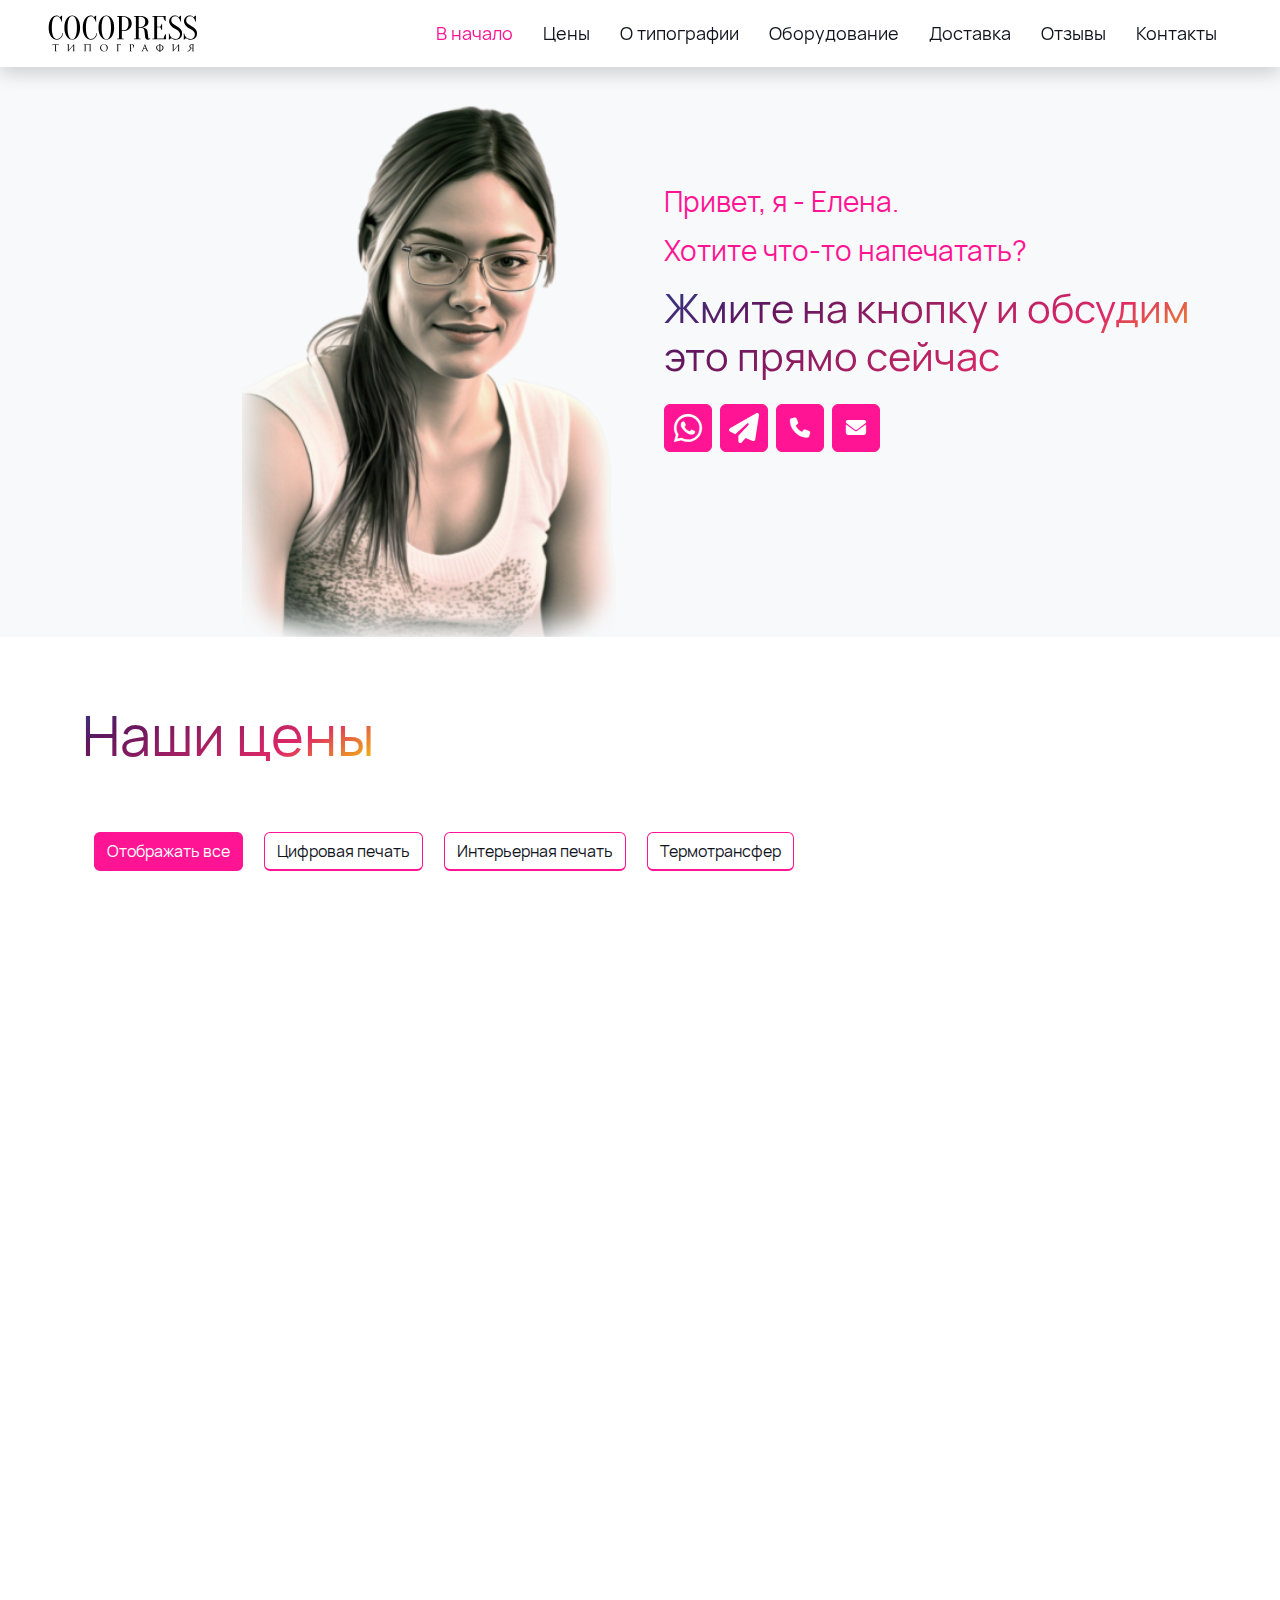
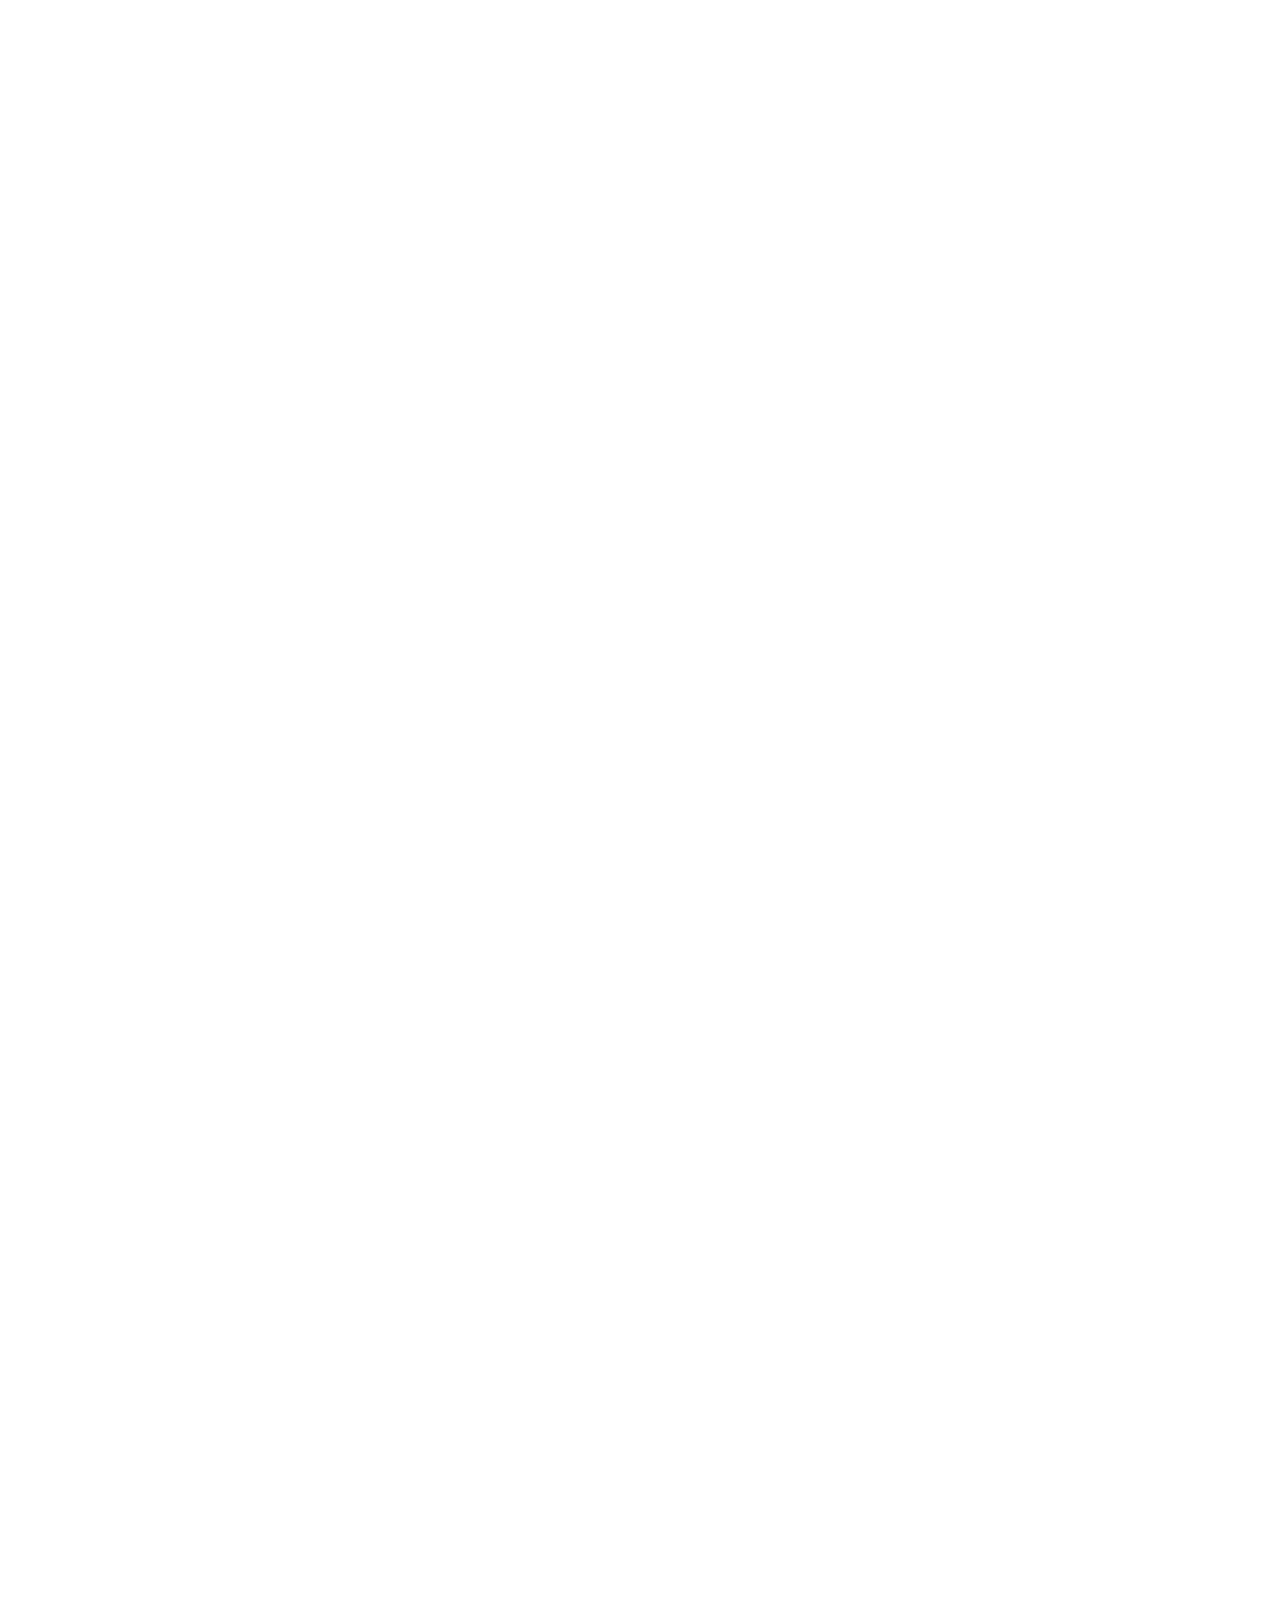
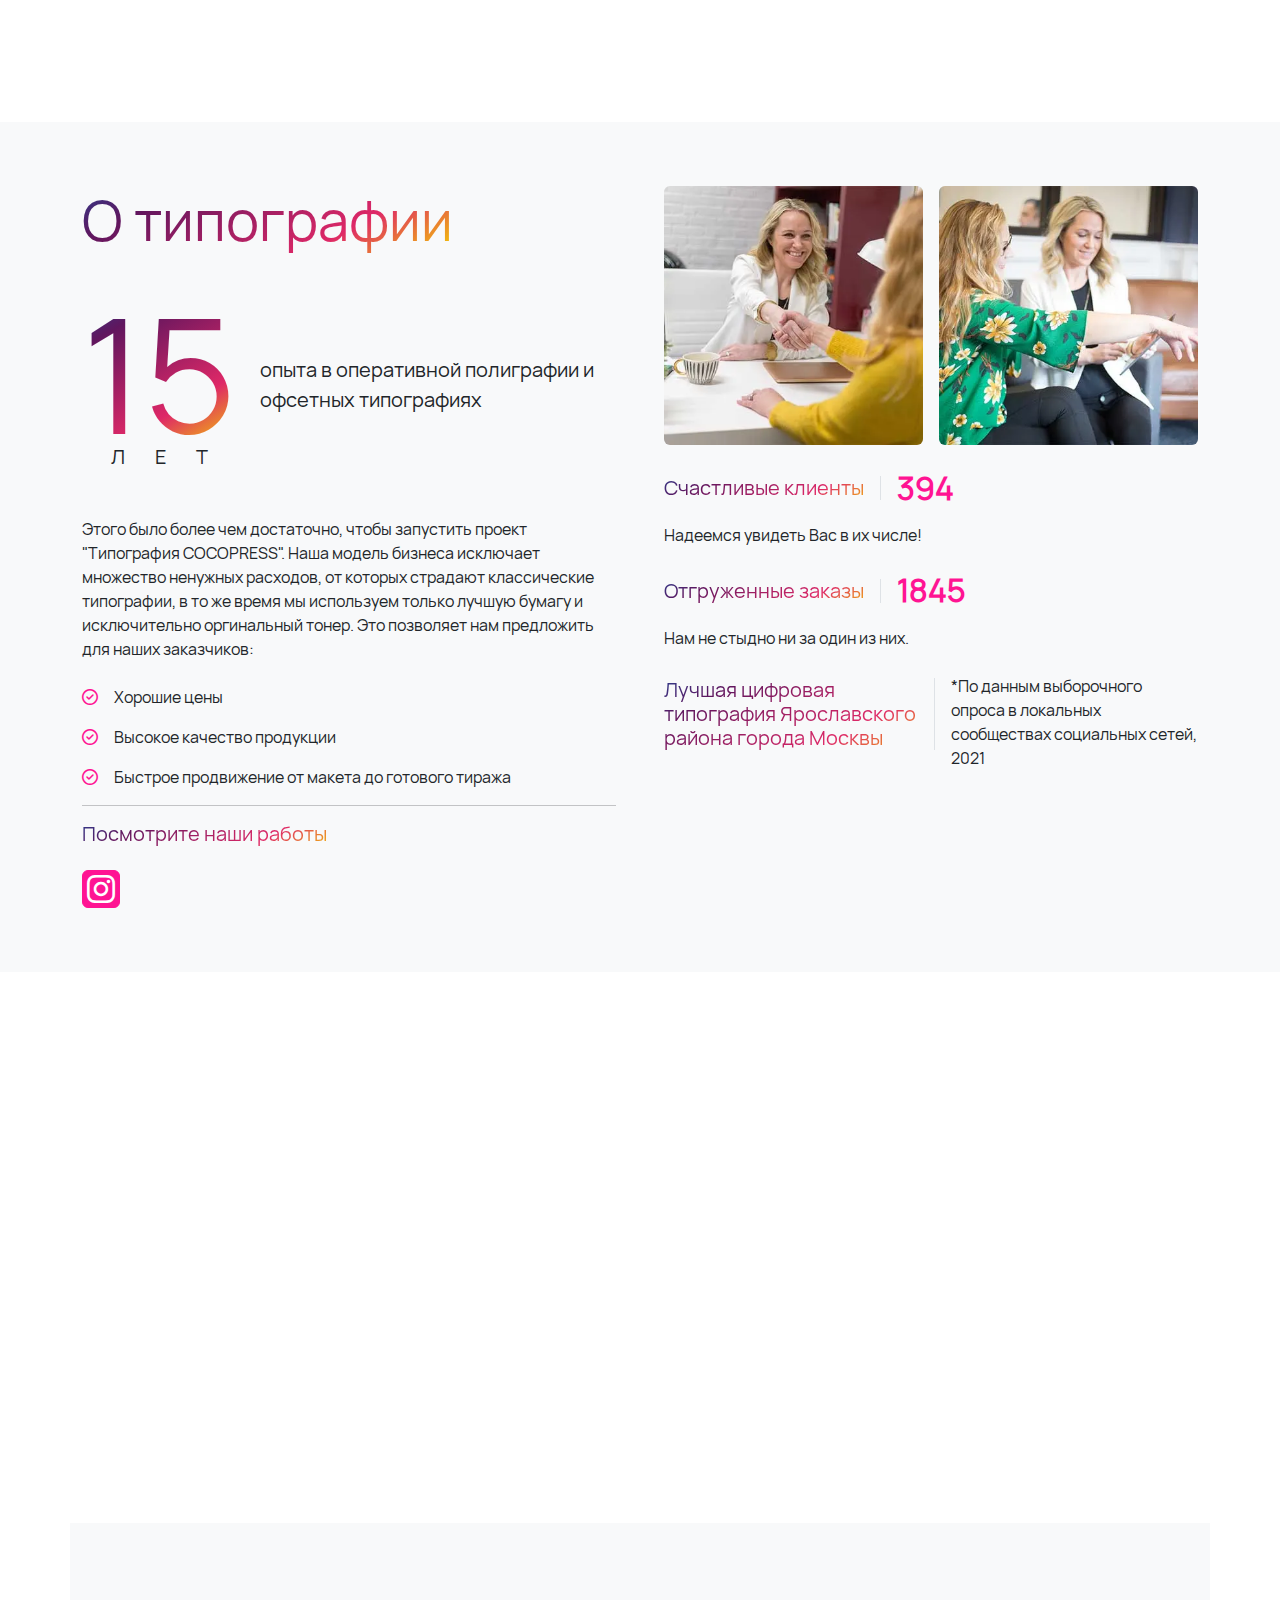
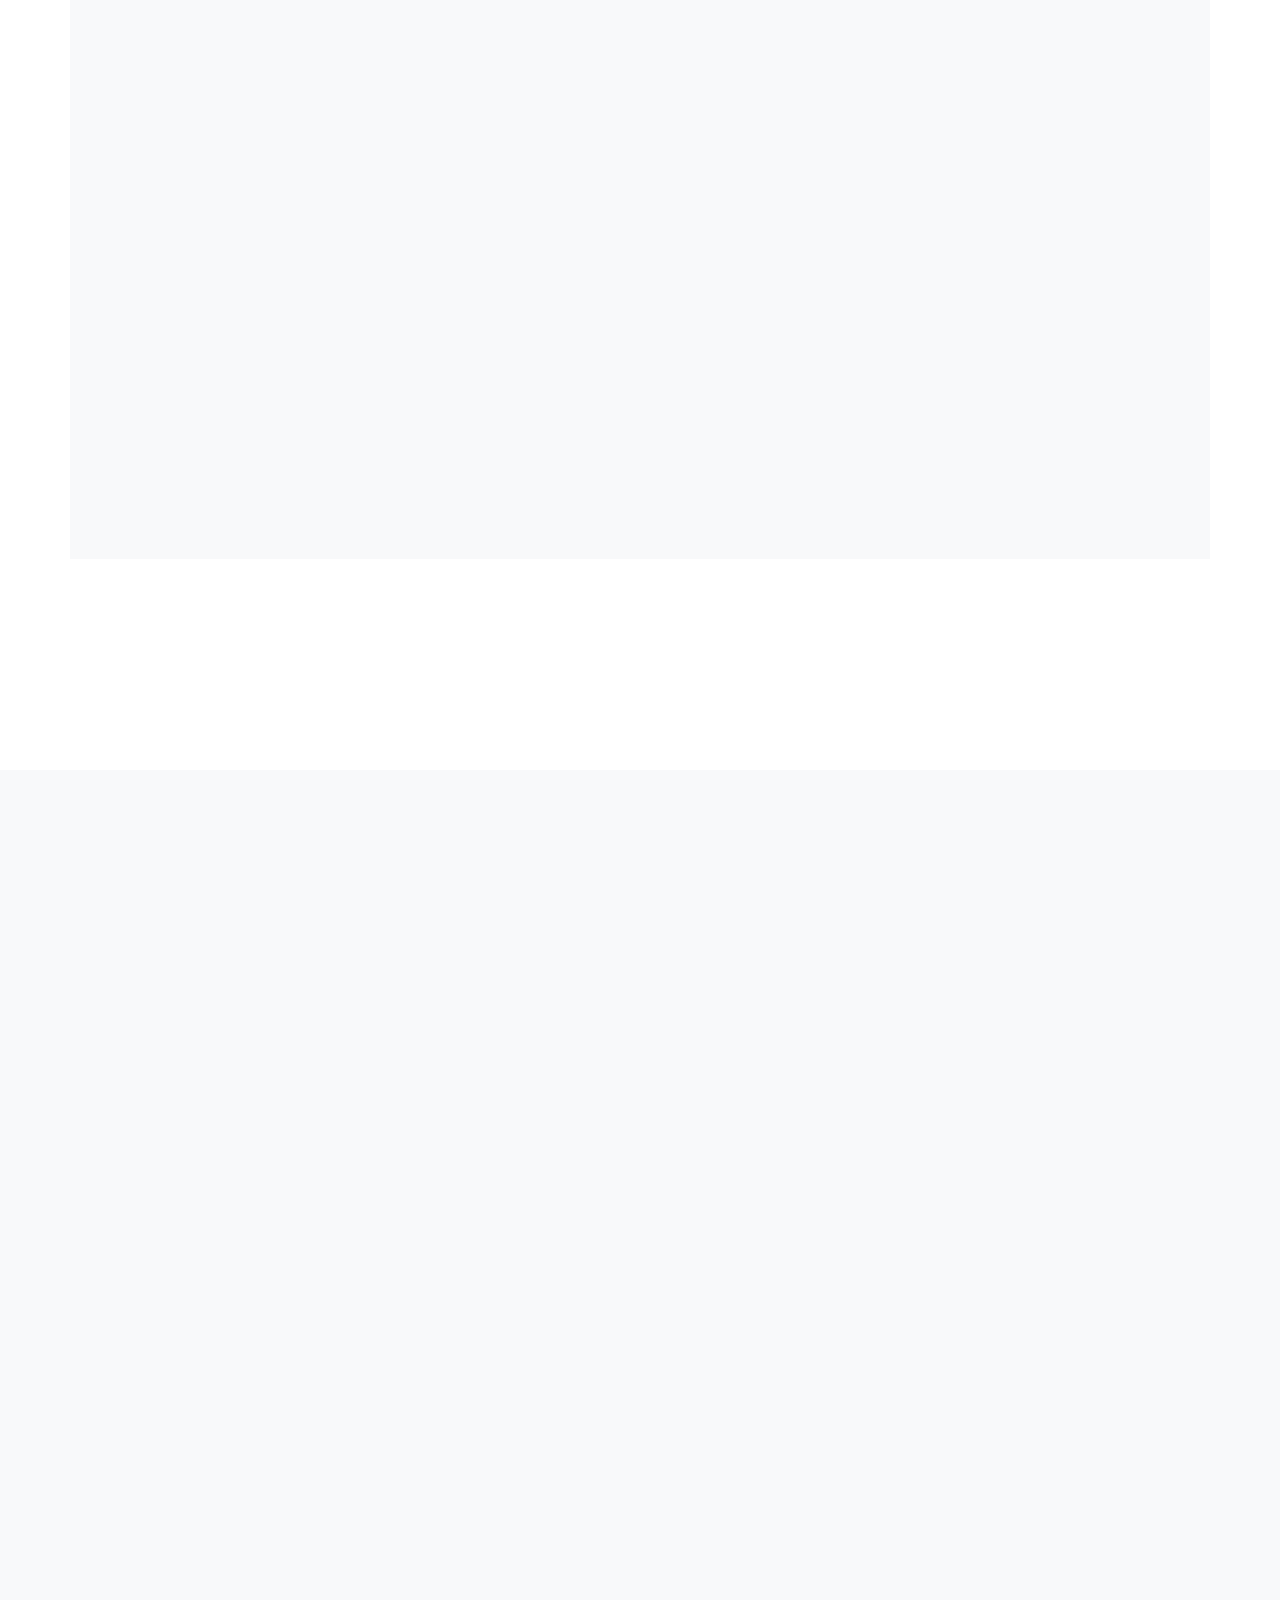
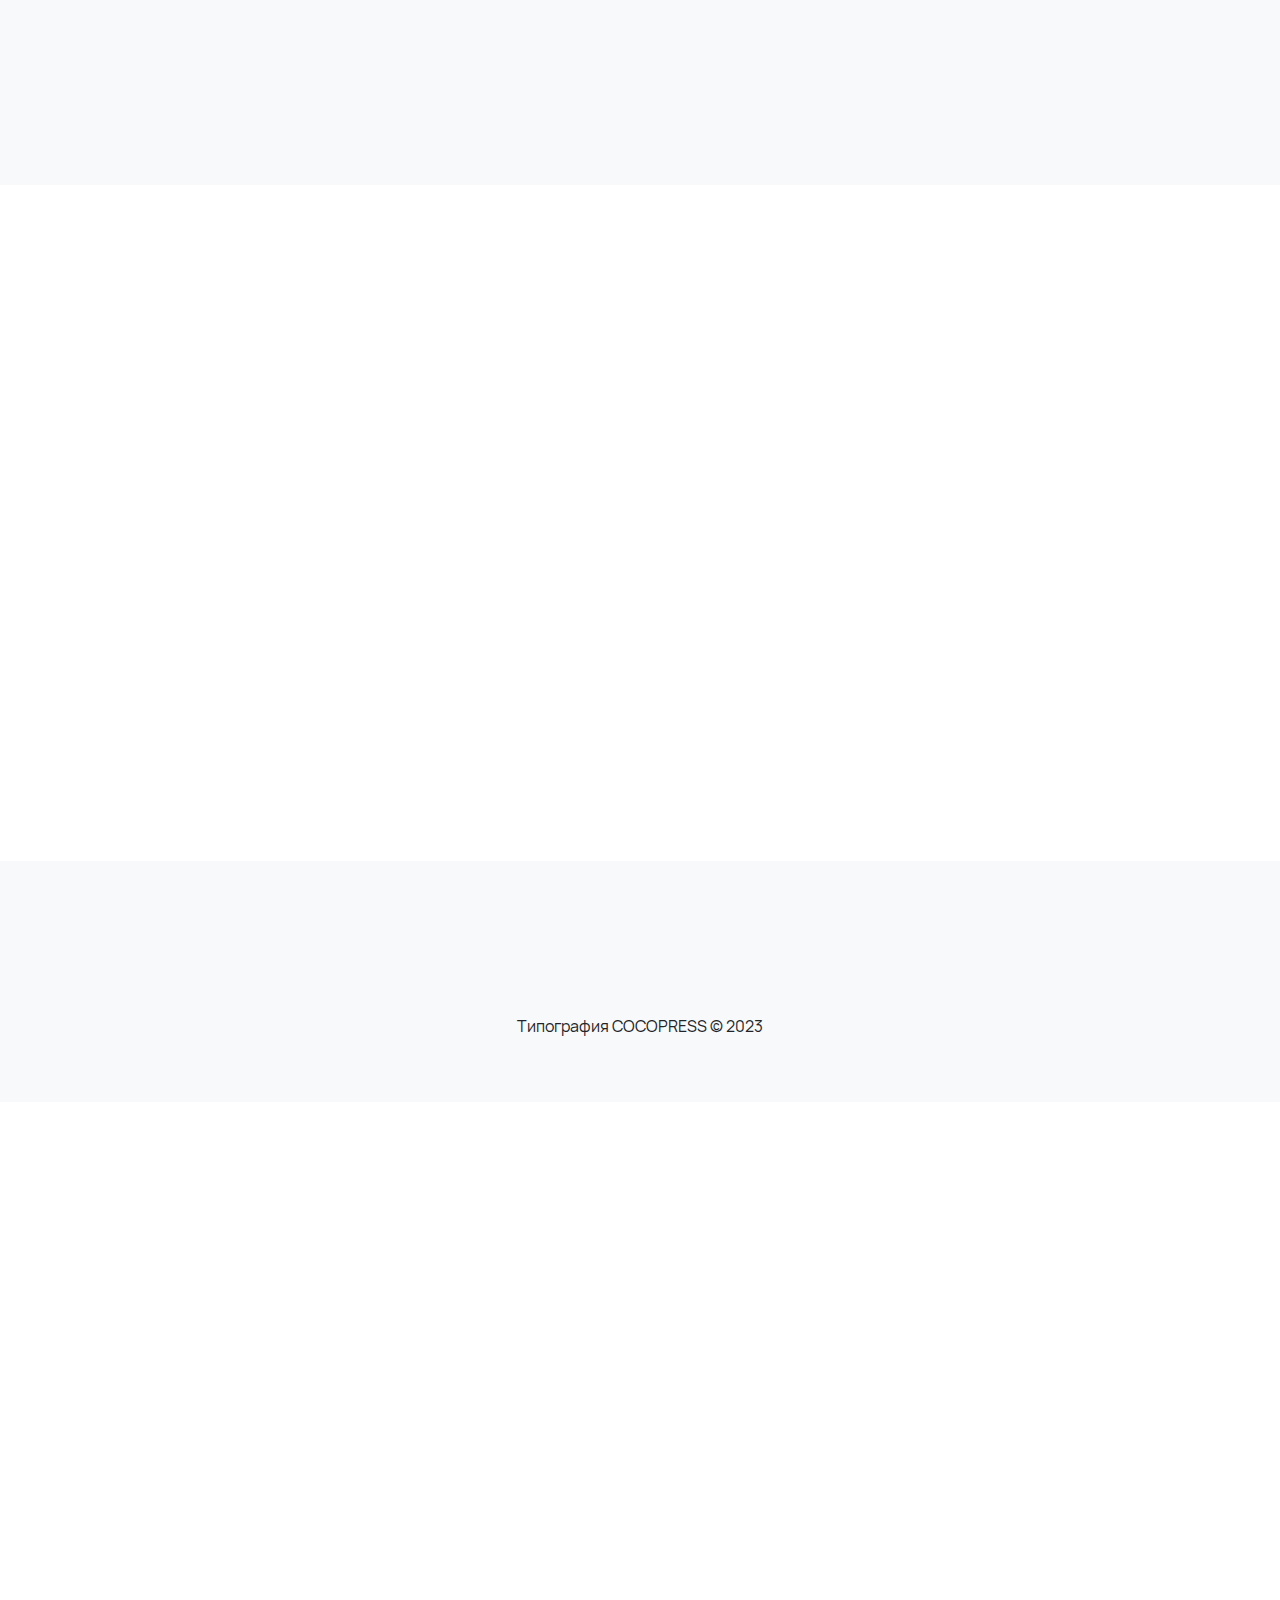
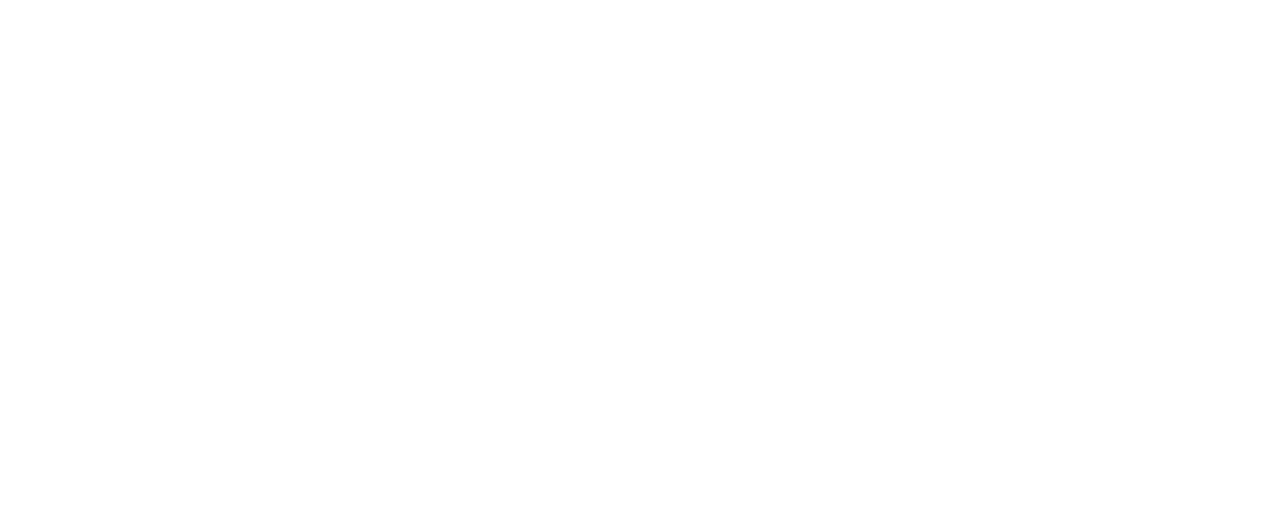
==== index.html @ a7586e0a "1" ====
<!DOCTYPE html>
<html lang="ru">
<head>
    <meta charset="utf-8">
    <title>Типография COCOPRESS</title>
    <meta content="width=device-width, initial-scale=1.0, shrink-to-fit=no" name="viewport">
    <meta name="keywords" content="метро ВДНХ, Типография, Оперативная полиграфия, Листовки, Брошюры, Плакаты, Презентации, Папки, Открытки, Вкладыши, Авторефераты, Наклейки, Бейджи, Печати и штампы, Календари, Бланки, Визитки, Буклеты, Пригласительные, Билеты, Сувениры, Бумажные флажки, Меню, Печать на конвертах, Воблеры, Кубарики, Блокноты, Значки, Магниты, Пакеты, Трафареты, Бирки, Ценники"/>    
    <meta content="Лучшая типография Ярославского района города Москва" name="description">       
    <link rel="icon" type="image/svg" href="img/fav.svg"/>    
    <link href="https://cdn.jsdelivr.net/npm/bootstrap@5.2.3/dist/css/bootstrap.min.css" rel="stylesheet">      
    <link href="lib/animate/animate.min.css" rel="stylesheet">    
    <link href="lib/owlcarousel/assets/owl.carousel.min.css" rel="stylesheet">   
           
    <link href="css/style.css" rel="stylesheet">
</head>

<body data-bs-spy="scroll" data-bs-target=".navbar" data-bs-offset="51">

    <!-- Spinner Start -->
    <div id="spinner" class="show bg-white position-fixed translate-middle w-100 vh-100 top-50 start-50 d-flex align-items-center justify-content-center">
        <div class="spinner-border text-primary" style="width: 3rem; height: 3rem;" role="status">
            <span class="sr-only">Loading...</span>
        </div>
    </div>

    <!-- Navbar Start -->
    <nav class="navbar navbar-expand-lg bg-white navbar-light fixed-top shadow py-lg-0 px-4 px-lg-5">      
        <a href = "https://cocopress.ru"><img src="img/logo.svg" width="150vw" alt="" aria-label="cocopress.ru"></a>         
        <button type="button" class="navbar-toggler" data-bs-toggle="collapse" data-bs-target="#navbarCollapse" aria-label="nav menu">
            <span class="navbar-toggler-icon"></span>
        </button>     
        <div class="collapse navbar-collapse justify-content-between py-4 py-lg-0" id="navbarCollapse">
            <div class="navbar-nav ms-auto py-0">
                <a href="#home" class="nav-item nav-link active">В начало</a>
                <a href="#project" class="nav-item nav-link">Цены</a>
                <a href="#about" class="nav-item nav-link">О типографии</a>
                <a href="#skill" class="nav-item nav-link">Оборудование</a>               
                <a href="#team" class="nav-item nav-link">Доставка</a>
                <a href="#testimonial" class="nav-item nav-link">Отзывы</a>
                <a href="#contact" class="nav-item nav-link">Контакты</a>                
            </div>
        </div>
    </nav>
    
    <!-- Header Start -->
    <div class="container-fluid bg-light my-2 mt-0" id="home">
        <div class="container">
            <div class="row g-5 align-items-center">
                <div class="col-lg-6 d-lg-none overflow pt-5 mt-5">                                           
                    <h3 class="text-primary mb-3 outline">Привет, я - Елена.</h3>                                                                                             
                    <h3 class="text-primary mb-3 outline">Хотите что-то напечатать?</h3>
                    <h3 class="display-4 mb-3"> <span class="outline text-primary">Жмите на кнопку и обсудим это прямо сейчас</span></h3>                    
                    <div class="d-flex pt-2">
                        <a class="btn btn-lg-square btn-primary me-2" href="https://api.whatsapp.com/send?phone=74951287070&text=" target="_blank" aria-label="What's app"><i class="fa-brands fa-whatsapp fa-2x"></i></a>
                        <a class="btn btn-lg-square btn-primary me-2" href="https://t.me/cocopress" target="_blank" aria-label="Telegram"><svg aria-hidden="true" focusable="false" data-prefix="fas" data-icon="paper-plane" role="img" xmlns="http://www.w3.org/2000/svg" viewBox="0 0 512 512" class="svg-inline--fa fa-paper-plane fa-fw fa-xl fa-lg"><path fill="currentColor" d="M498.1 5.6c10.1 7 15.4 19.1 13.5 31.2l-64 416c-1.5 9.7-7.4 18.2-16 23s-18.9 5.4-28 1.6L284 427.7l-68.5 74.1c-8.9 9.7-22.9 12.9-35.2 8.1S160 493.2 160 480V396.4c0-4 1.5-7.8 4.2-10.7L331.8 202.8c5.8-6.3 5.6-16-.4-22s-15.7-6.4-22-.7L106 360.8 17.7 316.6C7.1 311.3 .3 300.7 0 288.9s5.9-22.8 16.1-28.7l448-256c10.7-6.1 23.9-5.5 34 1.4z" class=""></path></svg></a>                                    
                        <a class="btn btn-lg-square btn-primary me-2" href="tel:+74951287070" aria-label="Telephone"><i class="fa fa-phone fa-lg"></i></a>
                        <a class="btn btn-lg-square btn-primary me-2" href="mailto:hello@cocopress.ru" aria-label="Email"> <i class="fa fa-envelope fa-lg"></i></a>                       
                    </div>                                                                
                </div>
                <div class="col-lg-6 d-none d-lg-block" style="text-align:right;">
                    <img src="img/profile5.webp" alt="Helen" width="70%">               
                </div>
                <div class="col-lg-6 py-6 pb-0 pt-lg-0 d-none d-lg-block">                    
                    <h3 class="text-primary mb-3">Привет, я - Елена.</h3>                                                                         
                    <h3 class="text-primary mb-3">Хотите что-то напечатать?</h3>
                    <h3 class="display-6 mb-3"> <span class="grad">Жмите на кнопку и обсудим это прямо сейчас</span></h3>                    
                    <div class="d-flex pt-2">
                        <a class="btn btn-lg-square btn-primary me-2" href="https://api.whatsapp.com/send?phone=74951287070&text=" target="_blank" aria-label="What's app"><i class="fa-brands fa-whatsapp fa-2x"></i></a>                        
                        <a class="btn btn-lg-square btn-primary me-2" href="https://t.me/cocopress" target="_blank" aria-label="Telegram"><svg aria-hidden="true" focusable="false" data-prefix="fas" data-icon="paper-plane" role="img" xmlns="http://www.w3.org/2000/svg" viewBox="0 0 512 512" class="svg-inline--fa fa-paper-plane fa-fw fa-xl fa-lg"><path fill="currentColor" d="M498.1 5.6c10.1 7 15.4 19.1 13.5 31.2l-64 416c-1.5 9.7-7.4 18.2-16 23s-18.9 5.4-28 1.6L284 427.7l-68.5 74.1c-8.9 9.7-22.9 12.9-35.2 8.1S160 493.2 160 480V396.4c0-4 1.5-7.8 4.2-10.7L331.8 202.8c5.8-6.3 5.6-16-.4-22s-15.7-6.4-22-.7L106 360.8 17.7 316.6C7.1 311.3 .3 300.7 0 288.9s5.9-22.8 16.1-28.7l448-256c10.7-6.1 23.9-5.5 34 1.4z" class=""></path></svg></a>
                        <a class="btn btn-lg-square btn-primary me-2" href="tel:+74951287070" aria-label="Telephone"><i class="fa fa-phone fa-lg"></i></a>
                        <a class="btn btn-lg-square btn-primary me-2" href="mailto:hello@cocopress.ru" aria-label="Email"><i class="fa fa-envelope fa-lg"></i></a>                       
                    </div>
                </div>                
            </div>
        </div>
    </div>
   
    <div class="container-xxl py-6 pt-5 my-2" id="project">
        <div class="container">
            <div class="row g-5 mb-3 align-items-center">
                <div class="col-lg-4"><h1 class="display-4 mb-0 grad">Наши цены</h1></div>
                <div class="fs-4">                    
                    <ul class="mx-n3 mt-1 p-1" id="portfolio-flters">
                        <li class="m-2 btn btn-filter active" data-filter="*">Отображать все</li>
                        <li class="m-2 btn btn-filter" data-filter=".first">Цифровая печать</li>
                        <li class="m-2 btn btn-filter" data-filter=".second">Интерьерная печать</li>
                        <li class="m-2 btn btn-filter" data-filter=".third">Термотрансфер</li>
                    </ul>                   
                </div>                                     
            </div>

            <div class="row g-4 portfolio-container">             
              <div class="col-lg-4 col-md-6 portfolio-item first wow fadeInUp" data-wow-delay="0.1s">                
                  <img class="img-fluid rounded2" src="img/pr1.webp" alt="">                    
                  <div class="text-center bg-gray rounded-end2 wow fadeInUp px-2" data-wow-delay="0.3s" style="max-width: 400px;">                            
                        <h4 class="pt-3">Визитки</h4>
                        <p class="">На белой или дизайнерской бумаге, с ламинацией или фольгой от 100 шт.</p>
                        <h4 class="grad fw-bold">от 500₽</h4>                       
                        <p class="pb-3"><a data-bs-toggle="offcanvas" href="#offcanvas1">подробнее</a> </p>                                                                                         
                   </div>

                    <div class="offcanvas .offcanvas-bottom m-3 price-conv" tabindex="-1" id="offcanvas1">
                      <div class="offcanvas-header" style="z-index: 2000">
                        <h5 class="offcanvas-title" id="offcanvas1Label">Визитки</h5>
                        <button type="button" class="btn-close text-reset" data-bs-dismiss="offcanvas"></button>
                      </div>
                      <div class="offcanvas-body">                                  
                        <table class="table table-sm table-striped table-hover table-bordered border-primary text-center tb-font-sz">
                            <thead>
                              <tr class="table-danger">
                                <th scope="col">Бумага</th>
                                <th scope="col">Лицо + оборот</th>
                                <th scope="col">100 шт.</th>
                                <th scope="col">300 шт.</th>
                              </tr>
                            </thead>
                            <tbody>
                              <tr>
                                <th scope="row">ColorCopy</th>
                                <td>4+0</td>
                                <td>500₽</td>
                                <td>1080₽</td>
                              </tr>
                              <tr>
                                <th scope="row">ColorCopy</th>
                                <td>4+4</td>
                                <td>790₽</td>
                                <td>1550₽</td>
                              </tr>
                              <tr>
                                <th scope="row">Дизайнерская</th>
                                <td>4+0</td>
                                <td>800₽</td>
                                <td>1050₽</td>
                              </tr>
                              <tr>
                                <th scope="row">Дизайнерская</th>
                                <td>4+4</td>
                                <td>1860₽</td>
                                <td>2370₽</td>
                              </tr>
                              <tr>
                                <th scope="row">Фольгирование</th>
                                <td>1+0</td>
                                <td>+800₽</td>
                                <td>+1700₽</td>
                              </tr>
                              <tr>
                                <th scope="row">Ламинация 32мкм<br>Матовая или Soft Touch</th>
                                <td>1+1</td>
                                <td>+500₽</td>
                                <td>+1050₽</td>
                              </tr>
                            </tbody>
                          </table>                                                                    
                      </div>                      
                    </div>                       
                </div>               

                <div class="col-lg-4 col-md-6 portfolio-item first wow fadeInUp" data-wow-delay="0.1s">                  
                      <img class="img-fluid rounded2" src="img/pr8.webp" alt="">
                      <div class="text-center bg-gray rounded-end2 flex-column wow fadeInUp px-2" data-wow-delay="0.3s" style="max-width: 400px;">                            
                          <h4 class="pt-3">Наклейки</h4>
                          <p class="">Любой формы, на самоклеящейся бумаге или пленке, от 1 листа</p>
                          <h4 class="grad fw-bold">от 400₽</h4>                       
                          <p class="pb-3"><a class="" data-bs-toggle="offcanvas" href="#offcanvas3">подробнее</a></p>                                                                             
                      </div>
                      <div class="offcanvas .offcanvas-bottom m-3 price-conv" tabindex="-1" id="offcanvas3">
                        <div class="offcanvas-header" style="z-index: 2000">
                            <h5 class="offcanvas-title" id="offcanvas3Label">Наклейки</h5>
                            <button type="button" class="btn-close text-reset" data-bs-dismiss="offcanvas"></button>
                        </div>
                        <div class="offcanvas-body">
                            <p class="fw-bold">Прямоугольные наклейки</p>
                            <table class="table table-sm table-striped table-hover table-bordered border-primary text-center tb-font-sz">
                                <thead>
                                  <tr class="table-danger">
                                    <th scope="col">Материал</th>
                                    <th scope="col">Размер</th>
                                    <th scope="col">100 шт.</th>
                                    <th scope="col">300 шт.</th>
                                    <th scope="col">500 шт.</th>
                                  </tr>
                                </thead>
                                <tbody>
                                  <tr>
                                    <th scope="row">Бумага самокл.</th>
                                    <td>50х90 мм</td>
                                    <td>550₽</td>
                                    <td>1050₽</td>
                                    <td>1550₽</td>
                                  </tr>
                                  <tr>
                                    <th scope="row">Пленка самокл.</th>
                                    <td>50х90 мм</td>
                                    <td>1000₽</td>
                                    <td>2230₽</td>
                                    <td>3500₽</td>
                                  </tr>                                  
                                </tbody>
                              </table>

                            <p class="fw-bold">Наклейки с плоттерной резкой</p>
                          <table class="table table-sm table-striped table-hover table-bordered border-primary text-center tb-font-sz">
                            <thead>
                              <tr class="table-danger">
                                <th scope="col">Материал</th>
                                <th scope="col">Размер</th>
                                <th scope="col">100 шт.</th>
                                <th scope="col">300 шт.</th>
                                <th scope="col">500 шт.</th>
                              </tr>
                            </thead>
                            <tbody>
                              <tr>
                                <th scope="row">Бумага самокл.</th>
                                <td>Круг 3 см</td>
                                <td>400₽</td>
                                <td>700₽</td>
                                <td>900₽</td>
                              </tr>
                              <tr>
                                <th scope="row">Пленка самокл.</th>
                                <td>Круг 3 см</td>
                                <td>580₽</td>
                                <td>1060₽</td>
                                <td>1480₽</td>
                              </tr>
                              <tr>
                                <th scope="row">Бумага самокл.</th>
                                <td>Круг 5 см</td>
                                <td>700₽</td>
                                <td>1500₽</td>
                                <td>2100₽</td>
                              </tr>
                              <tr>
                                <th scope="row">Пленка самокл.</th>
                                <td>Круг 5 см</td>
                                <td>1050₽</td>
                                <td>2400₽</td>
                                <td>3350₽</td>
                              </tr>
                            </tbody>
                          </table>                                
                        </div>
                      </div>                
                  </div>                       
               

                <div class="col-lg-4 col-md-6 portfolio-item first wow fadeInUp" data-wow-delay="0.1s">                  
                  <img class="img-fluid rounded2" src="img/pr3.webp" alt="">
                  <div class="text-center bg-gray rounded-end2 flex-column wow fadeInUp" data-wow-delay="0.3s" style="max-width: 400px;">                            
                      <h4 class="pt-3">Календари</h4>
                      <p class="">Квартальные, перекидные и домики. <br>От 1 шт.</p>
                      <h4 class="grad fw-bold">от 750₽</h4>                       
                      <p class="pb-3"><a class="" data-bs-toggle="offcanvas" href="#offcanvas4">подробнее</a></p>                                                                             
                  </div>
                  <div class="offcanvas .offcanvas-bottom m-3 price-conv" tabindex="-1" id="offcanvas4">
                    <div class="offcanvas-header" style="z-index: 2000">
                        <h5 class="offcanvas-title" id="offcanvas4Label">Календари</h5>
                        <button type="button" class="btn-close text-reset" data-bs-dismiss="offcanvas"></button>
                    </div>
                    <div class="offcanvas-body">
                        <p class="fw-bold">Календарь перекидной (настенный)</p>
                        <p class="tb-font-sz">13 листов, 4+0, бумага 160гр., пружина, ригель, подложка </p>                        
                            <table class="table table-sm table-striped table-hover table-bordered border-primary text-center tb-font-sz">
                                <thead>
                                  <tr class="table-danger">
                                    <th scope="col">Формат</th>                                    
                                    <th scope="col">1 шт.</th>
                                    <th scope="col">5 шт.</th>
                                    <th scope="col">10 шт.</th>
                                  </tr>
                                </thead>
                                <tbody>
                                  <tr>
                                    <th scope="row">A4</th>                                    
                                    <td>750₽</td>
                                    <td>2700₽</td>
                                    <td>4750₽</td>
                                  </tr>
                                  <tr>
                                    <th scope="row">A3</th>                                    
                                    <td>1100₽</td>
                                    <td>4300₽</td>
                                    <td>7750₽</td>
                                  </tr>                                  
                                </tbody>
                              </table>
                              <p class="fw-bold">Квартальные календари МИНИ</p>
                              <p class="tb-font-sz">Бумага 300гр+, ламинация 75мкм 1+1, курсор, люверс</p>                        
                                  <table class="table table-sm table-striped table-hover table-bordered border-primary text-center tb-font-sz">
                                      <thead>
                                        <tr class="table-danger">
                                          <th scope="col">Кол-во полей</th>                                    
                                          <th scope="col">1 шт.</th>
                                          <th scope="col">10 шт.</th>
                                          <th scope="col">50 шт.</th>
                                        </tr>
                                      </thead>
                                      <tbody>
                                        <tr>
                                          <th scope="row">1</th>                                    
                                          <td>850₽</td>
                                          <td>4650₽</td>
                                          <td>18050₽</td>
                                        </tr>
                                        <tr>
                                          <th scope="row">3</th>                                    
                                          <td>1050₽</td>
                                          <td>5700₽</td>
                                          <td>22950₽</td>
                                        </tr>                                  
                                      </tbody>
                                    </table>                          
                    </div>
                  </div>                
              </div>                       
           
              <div class="col-lg-4 col-md-6 portfolio-item second wow fadeInUp" data-wow-delay="0.1s">                  
                <img class="img-fluid rounded2" src="img/pr_pl3.webp" alt="">
                <div class="text-center bg-gray rounded-end2 flex-column wow fadeInUp px-2" data-wow-delay="0.3s" style="max-width: 400px;">                            
                    <h4 class="pt-3">Плакаты</h4>
                    <p class="">На бумаге Supreme Matt 200гр., <br> формат до A0+</p>
                    <h4 class="grad fw-bold">от 400₽</h4>                       
                    <p class="pb-3"><a class="" data-bs-toggle="offcanvas" href="#offcanvas5">подробнее</a></p>                                                                             
                </div>
                <div class="offcanvas .offcanvas-bottom m-3 price-conv" tabindex="-1" id="offcanvas5">
                  <div class="offcanvas-header" style="z-index: 2000">
                      <h5 class="offcanvas-title" id="offcanvas5Label">Плакаты</h5>
                      <button type="button" class="btn-close text-reset" data-bs-dismiss="offcanvas"></button>
                  </div>
                  <div class="offcanvas-body">
                    <table class="table table-sm table-striped table-hover table-bordered border-primary text-center tb-font-sz">
                      <thead>
                        <tr class="table-danger">
                          <th scope="col">Формат</th>
                          <th scope="col">1 шт.</th>                                            
                        </tr>
                      </thead>
                      <tbody>
                        <tr>
                          <th scope="row">A2</th>
                          <td>400₽</td>                                            
                        </tr>
                        <tr>
                          <th scope="row">A1</th>                                            
                          <td>750₽</td>                                            
                        </tr>
                        <tr>
                          <th scope="row">A0</th>                                            
                          <td>1400₽</td>                                            
                        </tr>                                          
                      </tbody>
                    </table>                     
                  </div>
                </div>                
            </div>              

            <div class="col-lg-4 col-md-6 portfolio-item second wow fadeInUp" data-wow-delay="0.1s">                  
              <img class="img-fluid rounded2" src="img/pr5.webp" alt="">
              <div class="text-center bg-gray rounded-end2 flex-column wow fadeInUp px-2" data-wow-delay="0.3s" style="max-width: 400px;">                            
                  <h4 class="pt-3">Чертежи</h4>
                  <p class="">Полноцветные, любого формата включая A0+ на бумаге до 120 гр.</p>
                  <h4 class="grad fw-bold">от 100₽</h4>                       
                  <p class="pb-3"><a class="" data-bs-toggle="offcanvas" href="#offcanvas6">подробнее</a></p>                                                                             
              </div>
              <div class="offcanvas .offcanvas-bottom m-3 price-conv" tabindex="-1" id="offcanvas6">
                <div class="offcanvas-header" style="z-index: 2000">
                    <h5 class="offcanvas-title" id="offcanvas6Label">Чертежи</h5>
                    <button type="button" class="btn-close text-reset" data-bs-dismiss="offcanvas"></button>
                </div>
                <div class="offcanvas-body">
                  <table class="table table-sm table-striped table-hover table-bordered border-primary text-center tb-font-sz">
                    <thead>
                      <tr class="table-danger">
                        <th scope="col">Формат</th>
                        <th scope="col">1 шт.</th>                                            
                      </tr>
                    </thead>
                    <tbody>
                      <tr>
                        <th scope="row">A2</th>
                        <td>100₽</td>                                            
                      </tr>
                      <tr>
                        <th scope="row">A1</th>                                            
                        <td>150₽</td>                                            
                      </tr>
                      <tr>
                        <th scope="row">A0</th>                                            
                        <td>190₽</td>                                            
                      </tr>                                          
                    </tbody>
                </table>                   
                </div>
              </div>                
          </div>         
                
          <div class="col-lg-4 col-md-6 portfolio-item third wow fadeInUp" data-wow-delay="0.1s">                  
            <img class="img-fluid rounded2" src="img/pr6.webp" alt="">
            <div class="text-center bg-gray rounded-end2 flex-column wow fadeInUp px-2" data-wow-delay="0.3s" style="max-width: 400px;">                            
                <h4 class="pt-3">Кружки</h4>
                <p class="">Белые и с различными цветными и металлизироваными покрытиями</p>
                <h4 class="grad fw-bold">от 450₽</h4>                       
                <p class="pb-3"><a class="" data-bs-toggle="offcanvas" href="#offcanvas7">подробнее</a></p>                                                                             
            </div>
            <div class="offcanvas .offcanvas-bottom m-3 price-conv" tabindex="-1" id="offcanvas7">
              <div class="offcanvas-header" style="z-index: 2000">
                  <h5 class="offcanvas-title" id="offcanvas7Label">Кружки</h5>
                  <button type="button" class="btn-close text-reset" data-bs-dismiss="offcanvas"></button>
              </div>
              <div class="offcanvas-body">
                <table class="table table-sm table-striped table-hover table-bordered border-primary text-center tb-font-sz">
                    <thead>
                      <tr class="table-danger">
                        <th scope="col">Покрытие</th>
                        <th scope="col">1 шт.</th>                                            
                      </tr>
                    </thead>
                    <tbody>
                      <tr>
                        <th scope="row">Белая</th>
                        <td>450₽</td>                                            
                      </tr>
                      <tr>
                        <th scope="row">Цветная или металлик</th>                                            
                        <td>600₽</td>                                            
                      </tr>
                      <tr>
                        <th scope="row">Коробка для кружки</th>                                            
                        <td>50₽</td>                                            
                      </tr>                                          
                    </tbody>
                  </table>                                                       
                  
              </div>
            </div>                
        </div>         
                
        <div class="col-lg-4 col-md-6 portfolio-item third wow fadeInUp" data-wow-delay="0.1s">                  
          <img class="img-fluid rounded2" src="img/pr9.webp" alt="">
          <div class="text-center bg-gray rounded-end2 flex-column wow fadeInUp px-2" data-wow-delay="0.3s" style="max-width: 400px;">                            
              <h4 class="pt-3">Футболки</h4>
              <p class="">Нанесение красивыми пленками или полноцветное</p>
              <h4 class="grad fw-bold">от 500₽</h4>                       
              <p class="pb-3"><a class="" data-bs-toggle="offcanvas" href="#offcanvas9">подробнее</a></p>                                                                             
          </div>
          <div class="offcanvas .offcanvas-bottom m-3 price-conv" tabindex="-1" id="offcanvas9">
            <div class="offcanvas-header" style="z-index: 2000">
                <h5 class="offcanvas-title" id="offcanvas9Label">Футболки</h5>
                <button type="button" class="btn-close text-reset" data-bs-dismiss="offcanvas"></button>
            </div>
            <div class="offcanvas-body">
                <p class="fw-bold">Термопленки</p>
                <p class="tb-font-sz">Нанесение аппликации из термопленки на шоппер,<br>футболку, купальник, дождевик, ленточку - от 500₽ до 1500₽ <br>в зависимости от размера, сложности и количества пленок</p>
                <p class="fw-bold">Полноцветное нанесение на футболки-сэндвич</p>
                <p class="tb-font-sz">Формат до A4, процесс нанесения - сублимация,<br>футболка-сэндвич входит в стоимость</p>
                <table class="table table-sm table-striped table-hover table-bordered border-primary text-center tb-font-sz">
                    <thead>
                      <tr class="table-danger">
                        <th scope="col">Кол-во сторон</th>
                        <th scope="col">1 шт.</th>                                            
                      </tr>
                    </thead>
                    <tbody>
                      <tr>
                        <th scope="row">Одна сторона</th>
                        <td>950₽</td>                                            
                      </tr>
                      <tr>
                        <th scope="row">Две стороны</th>                                            
                        <td>1400₽</td>                                            
                      </tr>                                                            
                    </tbody>
                  </table>                                                      
                
            </div>
          </div>                
      </div>         
               
      <div class="col-lg-4 col-md-6 portfolio-item first wow fadeInUp" data-wow-delay="0.1s">                  
        <img class="img-fluid rounded2" src="img/pr7.webp" alt="">
        <div class="text-center bg-gray rounded-end2 flex-column wow fadeInUp px-2" data-wow-delay="0.3s" style="max-width: 400px;">                            
            <h4 class="pt-3">Конверты</h4>
            <p class="">Печать на плотных, цветных, крафтовых конвертах от 1 шт.</p>
            <h4 class="grad fw-bold">от 100₽</h4>                       
            <p class="pb-3"><a class="" data-bs-toggle="offcanvas" href="#offcanvas10">подробнее</a></p>                                                                             
        </div>
        <div class="offcanvas .offcanvas-bottom m-3 price-conv" tabindex="-1" id="offcanvas10">
          <div class="offcanvas-header" style="z-index: 2000">
              <h5 class="offcanvas-title" id="offcanvas10Label">Конверты</h5>
              <button type="button" class="btn-close text-reset" data-bs-dismiss="offcanvas"></button>
          </div>
          <div class="offcanvas-body">            
            <p class="tb-font-sz">Конверты из бумаги 80гр. с полноцветной печатью</p>
            <table class="table table-sm table-striped table-hover table-bordered border-primary text-center tb-font-sz">
                <thead>
                  <tr class="table-danger">
                    <th scope="col">Формат</th>
                    <th scope="col">1 шт.</th>
                    <th scope="col">20 шт.</th>
                    <th scope="col">100 шт.</th>
                  </tr>
                </thead>
                <tbody>
                  <tr>
                    <th scope="row">С6</th>
                    <td>100₽</td>
                    <td>800₽</td>
                    <td>2500₽</td>
                  </tr>
                  <tr>
                    <th scope="row">E65</th>
                    <td>100₽</td>
                    <td>850₽</td>
                    <td>2600₽</td>
                  </tr>
                  <tr>
                    <th scope="row">C5</th>
                    <td>100₽</td>
                    <td>900₽</td>
                    <td>2600₽</td>
                  </tr>
                  <tr>
                    <th scope="row">C4</th>
                    <td>100₽</td>
                    <td>1000₽</td>
                    <td>2800₽</td>
                  </tr>                 
                </tbody>
              </table>                              
              <p class="tb-font-sz">Конверты из плотной бумаги 120гр.: +6₽/шт.</p>            
        </div>
        </div>                
    </div>                   
                
    <div class="col-lg-4 col-md-6 portfolio-item first wow fadeInUp" data-wow-delay="0.1s">                  
      <img class="img-fluid rounded2" src="img/pr2.webp" alt="">
      <div class="text-center bg-gray rounded-end2 flex-column wow fadeInUp px-2" data-wow-delay="0.3s" style="max-width: 400px;">                            
          <h4 class="pt-3">Блокноты</h4>
          <p class="">Любого формата на металлической пружине от 1 шт.</p>
          <h4 class="grad fw-bold">от 700₽</h4>                       
          <p class="pb-3"><a class="" data-bs-toggle="offcanvas" href="#offcanvas11">подробнее</a></p>                                                                             
      </div>
      <div class="offcanvas .offcanvas-bottom m-3 price-conv" tabindex="-1" id="offcanvas11">
        <div class="offcanvas-header" style="z-index: 2000">
            <h5 class="offcanvas-title" id="offcanvas11Label">Блокноты</h5>
            <button type="button" class="btn-close text-reset" data-bs-dismiss="offcanvas"></button>
        </div>
        <div class="offcanvas-body">                                  
            <p class="fw-bold">Блокнот брендированный</p>
            <p class="tb-font-sz">Формат А5, обложка и подложка с печатью 4+0<br>
                                на бумаге 300гр. с матовой или глянцевой<br> 
                                ламинацией 75мкм, блок 90 листов, офсетная <br>
                                бумага 100гр. c Ч/Б печатью,<br>
                                крепление на металлическую пружину<br>
                                по короткой или широкой стороне
                            </p>
                            <table class="table table-sm table-striped table-hover table-bordered border-primary text-center tb-font-sz">
                                <thead>
                                  <tr class="table-danger">
                                    <th scope="col">Блок</th>
                                    <th scope="col">100 шт.</th>                                            
                                  </tr>
                                </thead>
                                <tbody>
                                  <tr>
                                    <th scope="row">Печать 1+0</th>
                                    <td>24510₽</td>                                            
                                  </tr>
                                  <tr>
                                    <th scope="row">Печать 1+1</th>                                            
                                    <td>26530₽</td>                                            
                                  </tr>                                                            
                                </tbody>
                            </table>
                <p class="fw-bold">Блокнот персонализированный</p>
                        <p class="tb-font-sz">На обложке можно разместить имя, текст<br>
                                                поздравление, фотографию.<br>
                                                Блок 70 листов, бумага дизайнерская - BioTop,<br>
                                                Крафт, бумага с кофейным жмыхом, плотностью<br> 
                                                до 120 гр., первые 8 листов с печатью,<br>
                                                крепление на металлическую пружину.                                                
                                            </p>
                                            <table class="table table-sm table-striped table-hover table-bordered border-primary text-center tb-font-sz">
                                                <thead>
                                                  <tr class="table-danger">
                                                    <th scope="col">Формат</th>
                                                    <th scope="col">1 шт.</th>                                            
                                                  </tr>
                                                </thead>
                                                <tbody>
                                                  <tr>
                                                    <th scope="row">A5</th>
                                                    <td>700₽</td>                                            
                                                  </tr>
                                                  <tr>
                                                    <th scope="row">A4</th>                                            
                                                    <td>1100₽</td>                                            
                                                  </tr>                                                            
                                                </tbody>
                                            </table>                             
               
        </div>
      </div>                
  </div>       
                

  <div class="col-lg-4 col-md-6 portfolio-item first wow fadeInUp" data-wow-delay="0.1s">                  
    <img class="img-fluid rounded2" src="img/pr10.webp" alt="">
    <div class="text-center bg-gray rounded-end2 flex-column wow fadeInUp px-2" data-wow-delay="0.3s" style="max-width: 400px;">                            
        <h4 class="pt-3">Конфеты и шоколадки</h4>
        <p class="">С логотипом, фотографией или поздравлением от 1 шт.</p>
        <h4 class="grad fw-bold">от 700₽</h4>                       
        <p class="pb-3"><a class="" data-bs-toggle="offcanvas" href="#offcanvas12">подробнее</a></p>                                                                             
    </div>
    <div class="offcanvas .offcanvas-bottom m-3 price-conv" tabindex="-1" id="offcanvas12">
      <div class="offcanvas-header" style="z-index: 2000">
          <h5 class="offcanvas-title" id="offcanvas12Label">Конфеты и шоколадки</h5>
          <button type="button" class="btn-close text-reset" data-bs-dismiss="offcanvas"></button>
      </div>
      <div class="offcanvas-body">                                  
          
      </div>
    </div>                
</div>                
         
<div class="col-lg-4 col-md-6 portfolio-item first wow fadeInUp" data-wow-delay="0.1s">                  
  <img class="img-fluid rounded2" src="img/pr11.webp" alt="">
  <div class="text-center bg-gray rounded-end2 flex-column wow fadeInUp px-2" data-wow-delay="0.3s" style="max-width: 400px;">                            
      <h4 class="pt-3">Бейджи и бирки</h4>
      <p class="">Для любых мероприятий и товаров с ламиницией и отверстием</p>
      <h4 class="grad fw-bold">от 500₽</h4>                       
      <p class="pb-3"><a class="" data-bs-toggle="offcanvas" href="#offcanvas13">подробнее</a></p>                                                                             
  </div>
  <div class="offcanvas .offcanvas-bottom m-3 price-conv" tabindex="-1" id="offcanvas13">
    <div class="offcanvas-header" style="z-index: 2000">
        <h5 class="offcanvas-title" id="offcanvas13Label">Бейджи и бирки</h5>
        <button type="button" class="btn-close text-reset" data-bs-dismiss="offcanvas"></button>
    </div>
    <div class="offcanvas-body">                                  
        
    </div>
  </div>                
</div>

<div class="col-lg-4 col-md-6 portfolio-item first wow fadeInUp" data-wow-delay="0.1s">                  
  <img class="img-fluid rounded2" src="img/pr12.webp" alt="">
  <div class="text-center bg-gray rounded-end2 flex-column wow fadeInUp px-2" data-wow-delay="0.3s" style="max-width: 400px;">                            
      <h4 class="pt-3">Листовки и флаеры</h4>
      <p class="">Любых форматов, с нумерацией и перфорацией от 50 шт.</p>
      <h4 class="grad fw-bold">от 500₽</h4>                       
      <p class="pb-3"><a class="" data-bs-toggle="offcanvas" href="#offcanvas14">подробнее</a></p>                                                                             
  </div>
  <div class="offcanvas .offcanvas-bottom m-3 price-conv" tabindex="-1" id="offcanvas14">
    <div class="offcanvas-header" style="z-index: 2000">
        <h5 class="offcanvas-title" id="offcanvas14Label">Листовки и флаеры</h5>
        <button type="button" class="btn-close text-reset" data-bs-dismiss="offcanvas"></button>
    </div>
    <div class="offcanvas-body">                                  
        
    </div>
  </div>                
</div>   
          </div>
        </div>
    </div>   

    <!-- About Start -->
    <div class="container-xxl bg-light py-6" id="about">
        <div class="container">
            <div class="row g-5">
                <div class="col-lg-6">
                    <h1 class="display-4 mb-5 grad">О типографии</h1>
                    <div class="d-flex align-items-center mb-5">                        
                        <div class="years flex-shrink-0 text-center me-4">
                            <h1 class="display-1 mb-0 grad">15</h1>
                            <h5 class="mb-0">ЛЕТ</h5>
                        </div>
                        <h5 class="lh-base mb-0">опыта в оперативной полиграфии и офсетных типографиях</h5>
                    </div>
                    <p class="mb-4">Этого было более чем достаточно, чтобы запустить проект "Типография COCOPRESS". Наша модель бизнеса исключает множество ненужных расходов, от которых страдают классические типографии, в то же время мы используем только лучшую бумагу и исключительно оргинальный тонер. Это позволяет нам предложить для наших заказчиков:</p>
                    <p class="mb-3"><i class="far fa-check-circle text-primary me-3"></i>Хорошие цены</p>
                    <p class="mb-3"><i class="far fa-check-circle text-primary me-3"></i>Высокое качество продукции</p>
                    <p class="mb-3"><i class="far fa-check-circle text-primary me-3"></i>Быстрое продвижение от макета до готового тиража</p>
                    <hr class="w-100">
                    <div class="d-flex align-items-center mb-3">
                        <h5 class="pe-3 me-3 mb-0 grad">Посмотрите наши работы</h5>
                    </div>                        
                    <div class="pt-2">
                        <a class="btn btn-square btn-primary me-2" href="https://www.instagram.com/cocopressru/" aria-label="instagram"><i class="fab fa-instagram fa-2x"></i></a>                        
                    </div>                                        
                </div>
                <div class="col-lg-6">
                    <div class="row g-3 mb-4">
                        <div class="col-sm-6">
                            <img class="img-fluid rounded" src="img/about-1.webp" alt="">
                        </div>
                        <div class="col-sm-6 d-none d-lg-block">
                            <img class="img-fluid rounded" src="img/about-2.webp" alt="">
                        </div>
                    </div>
                    <div class="d-flex align-items-center mb-3">
                        <h5 class="border-end pe-3 me-3 mb-0 grad">Счастливые клиенты</h5>
                        <h2 class="text-primary fw-bold mb-0" data-toggle="counter-up">394</h2>
                    </div>
                    <p class="mb-4">Надеемся увидеть Вас в их числе!</p>
                    <div class="d-flex align-items-center mb-3">
                        <h5 class="border-end pe-3 me-3 mb-0 grad">Отгруженные заказы</h5>
                        <h2 class="text-primary fw-bold mb-0" data-toggle="counter-up">1845</h2>
                    </div>
                    <p class="mb-4">Нам не стыдно ни за один из них.</p>
                    <div class="d-flex align-items-center mb-3">
                        <h5 class="border-end pe-3 me-3 mb-3 grad">Лучшая цифровая типография Ярославского района города Москвы</h5>
                        <p class="mb-0">*По данным выборочного опроса в локальных сообществах социальных сетей, 2021</p>                        
                    </div>
                </div>
            </div>
        </div>
    </div>
    
    <div class="container-xxl py-6 pb-5" id="skill">
        <div class="container">
            <div class="row g-5">
                <div class="col-lg-6 wow fadeInUp" data-wow-delay="0.1s">
                    <h1 class="display-4 mb-5 grad">Оборудование и печатные машины</h1>
                    <p class="mb-4">В настоящее время в работе три цифровые печатные машины формата SRA3 и одна интерьерная машина формата A0+. Для лучшего качества печати и отсуствия простоя в ремонтах мы укомплектовали типографию новыми, или почти новыми печатными машинами, остаточный ресурс которых составляет:</p>                    
                    <div class="row align-items-center">
                        <div class="col-md-6">
                            <div class="skill mb-4">
                                <div class="d-flex justify-content-between">
                                    <h6 class="font-weight-bold">Xerox Color 560</h6>
                                    <h6 class="font-weight-bold">95%</h6>
                                </div>
                                <div class="progress">
                                    <div class="progress-bar bg-primary" role="progressbar" aria-valuenow="95" aria-valuemin="0" aria-valuemax="100"></div>
                                </div>
                            </div>
                            <div class="skill mb-4">
                                <div class="d-flex justify-content-between">
                                    <h6 class="font-weight-bold">Oki C911</h6>
                                    <h6 class="font-weight-bold">84%</h6>
                                </div>
                                <div class="progress">
                                    <div class="progress-bar bg-warning" role="progressbar" aria-valuenow="84" aria-valuemin="0" aria-valuemax="100"></div>
                                </div>
                            </div>                            
                        </div>
                        <div class="col-md-6">
                            <div class="skill mb-4">
                                <div class="d-flex justify-content-between">
                                    <h6 class="font-weight-bold">Xerox Color 550</h6>
                                    <h6 class="font-weight-bold">68%</h6>
                                </div>
                                <div class="progress">
                                    <div class="progress-bar bg-danger" role="progressbar" aria-valuenow="68" aria-valuemin="0" aria-valuemax="100"></div>
                                </div>
                            </div>
                            <div class="skill mb-4">
                                <div class="d-flex justify-content-between">
                                    <h6 class="font-weight-bold">HP Designjet A0+</h6>
                                    <h6 class="font-weight-bold">92%</h6>
                                </div>
                                <div class="progress">
                                    <div class="progress-bar bg-dark" role="progressbar" aria-valuenow="92" aria-valuemin="0" aria-valuemax="100"></div>
                                </div>
                            </div>                            
                        </div>
                    </div>
                </div>
                <div class="col-lg-6 wow fadeInUp" data-wow-delay="0.5s">
                    <ul class="nav nav-pills rounded border border-2 border-primary mb-5">
                        <li class="nav-item w-50">
                            <button class="nav-link w-100 py-3 fs-6 active" data-bs-toggle="pill" href="#tab-1">Постпечатное оборудование</button>
                        </li>
                        <li class="nav-item w-50">
                            <button class="nav-link w-100 py-3 fs-6" data-bs-toggle="pill" href="#tab-2">Cублимационная печать</button>
                        </li>
                    </ul>
                    <div class="tab-content">
                        <div id="tab-1" class="tab-pane fade show p-0 active">
                            <div class="row gy-5 gx-4">
                                <div class="col-sm-6">
                                    <h5>Бумагорезательный аппарат IDEAL 4705</h5>
                                    <hr class="text-primary my-2">
                                    <p class="text-primary mb-1">Два ножа в обороте</p>                                    
                                </div>
                                <div class="col-sm-6">
                                    <h5>Ламинатор GMP Excelam 355Q</h5>
                                    <hr class="text-primary my-2">
                                    <p class="text-primary mb-1">Ресурс валов - 99%</p>                                    
                                </div>
                                <div class="col-sm-6">
                                    <h5>Автоматический фальцовщик Cyklos CFM 600</h5>
                                    <hr class="text-primary my-2">
                                    <p class="text-primary mb-1">Остаточный ресурс - 95%</p>                                    
                                </div>
                                <div class="col-sm-6">
                                    <h5>Буклетмейкер Nagel Foldnak M2</h5>
                                    <hr class="text-primary my-2">
                                    <p class="text-primary mb-1">Остаточный ресурс - 92%</p>                                    
                                </div>
                            </div>
                        </div>
                        <div id="tab-2" class="tab-pane fade show p-0">
                            <div class="row gy-5 gx-4">
                                <div class="col-sm-6">
                                    <h5>Сублимационные принтеры Epson</h5>
                                    <hr class="text-primary my-2">
                                    <p class="text-primary mb-1">2 юнита</p>                                    
                                </div>
                                <div class="col-sm-6">
                                    <h5>Плоский термопресс</h5>
                                    <hr class="text-primary my-2">
                                    <p class="text-primary mb-1">Формат A3</p>                                    
                                </div>
                                <div class="col-sm-6">
                                    <h5>Режущий плоттер Silhouette CAMEO 4</h5>
                                    <hr class="text-primary my-2">
                                    <p class="text-primary mb-1">Режет не только пленку, но и картон</p>                                    
                                </div>
                                <div class="col-sm-6">
                                    <h5>Кружечный термпоресс</h5>
                                    <hr class="text-primary my-2">
                                    <p class="text-primary mb-1">Очень крутой!</p>                                    
                                </div>
                            </div>
                        </div>
                    </div>
                </div>
            </div>
        </div>
    </div>
   
    <div class="container bg-light py-6 pb-5" id="team">
        <div class="container">        
            <div class="row g-5 mb-5 wow fadeInUp" data-wow-delay="0.2s">
                <div class="col-lg-6">
                    <h1 class="display-4 mb-2 grad">Доставка</h1>
                    <p class="mb-2">Еще никогда не было так просто доставить Ваш тираж, выбирайте любой вариант</p>
                </div>               
            </div>
            <div class="row justify-content-center g-4">
                <div class="col-lg-4 col-md-6">
                    <div class="team-item position-relative wow fadeInUp" data-wow-delay="0.3s">
                        <img class="img-fluid rounded" src="img/log2.webp" alt="">
                        <div class="team-text bg-white rounded-end p-3 wow fadeInUp flex-column" data-wow-delay="0.5s">                            
                            <h5>Курьером (г.Москва)</h5>
                            <p class="fs-6"></p>
                            <p class="fs-6 text-primary text-center fw-bold">от 400 рублей</p>                                                        
                        </div>
                    </div>
                </div>
                <div class="col-lg-4 col-md-6">
                  <div class="team-item position-relative wow fadeInUp" data-wow-delay="0.3s">
                      <img class="img-fluid rounded" src="img/logoya.webp" alt="">
                      <div class="team-text bg-white rounded-end p-3 wow fadeInUp flex-column" data-wow-delay="0.5s">                            
                          <h5>В пункты выдачи Яндекс Маркет</h5>                          
                          <img class="img-fluid" src="img/logoya.svg" alt="">
                          <p class="fs-6 text-primary text-center fw-bold">от 99 рублей</p>                                                        
                      </div>
                  </div>
              </div>
                <div class="col-lg-4 col-md-6 wow fadeInUp" data-wow-delay="0.3s">
                    <div class="team-item position-relative">
                        <img class="img-fluid rounded" src="img/slog.webp" alt="">
                        <div class="team-text bg-white rounded-end p-4 wow fadeInUp flex-column" data-wow-delay="0.5s">                            
                            <img class="img-fluid" src="img/logo-sbl.svg" alt="">
                            <p class="fs-6 text-primary text-center fw-bold">от 250 рублей</p>                                                        
                        </div>
                    </div>
                </div>
                <!--div class="col-lg-4 col-md-6 wow fadeInUp" data-wow-delay="0.3s">
                    <div class="team-item position-relative">
                        <img class="img-fluid rounded" src="img/bx.webp" alt="">
                        <div class="team-text bg-white rounded-end p-4 wow fadeInUp flex-column" data-wow-delay="0.5s">                            
                            <img class="img-fluid" src="img/bx_logo.webp" width = "80%" alt="">
                            <p class="fs-6 text-primary text-center">от 300 рублей</p>                                                       
                        </div>
                    </div>
                </div-->
            </div>
        </div>        
    </div>

    <!-- Testimonial Start -->
    <div class="container-fluid py-5 my-3" id="testimonial">
        <div class="container-fluid">        
            <h1 class="display-4 text-center mb-3 wow fadeInUp" data-wow-delay="0.1s"><span class="grad">Отзывы о нашей работе</span></h1>
            <div class="row justify-content-center">
                <div class="col-lg-3 d-none d-lg-block">
                    <div class="testimonial-left h-100">
                        <img class="img-fluid wow fadeIn" data-wow-delay="0.1s" src="img/ot_prima.jpg" alt="">
                        <img class="img-fluid wow fadeIn" data-wow-delay="0.3s" src="img/ot_zefir.webp" alt="">
                        <img class="img-fluid wow fadeIn" data-wow-delay="0.5s" src="img/ot_ir.jpg" alt="">
                    </div>
                </div>
                <div class="col-lg-6 wow fadeInUp" data-wow-delay="0.5s">
                    <div class="owl-carousel testimonial-carousel">                        
                        <div class="testimonial-item text-center">
                            <div class="position-relative mb-3">
                                <img class="img-fluid rounded-circle border border-secondary p-2 mx-auto" style="background-color: black;" src="img/prm.webp" alt="">
                                <div class="testimonial-icon">
                                    <i class="fa fa-quote-left text-primary"></i>
                                </div>
                            </div>
                            <p class="fs-6 fst-italic">С Леной мы знакомы уже очень давно, регулярно печатаем у нее афиши, бумага качественная, все отлично! Также мы делали с ней фирменные чашки, шоколадки и конфеты с логотипом, календари, блокноты - всего не перечислить 😀 качество всегда на высоте. В общем, ребята отличные - обращайтесь!</p>
                            <hr class="w-25 mx-auto">
                            <h5>Екатерина</h5>
                            <a href="https://primaschool.ru/" target="_blank"><span>Студия вокала Prima</span></a>
                            <hr class="w-25 mx-auto">
                            <div class="position-relative mb-2 d-inline-flex">
                                <img class="img-fluid p-2 mx-auto"  src="img/prima_sam1.webp" alt="">
                                <img class="img-fluid p-2 mx-auto"  src="img/prima_sam2.webp" alt="">
                                <img class="img-fluid p-2 mx-auto"  src="img/prima_sam3.webp" alt="">                               
                            </div>
                        </div>
                        <div class="testimonial-item text-center">
                            <div class="position-relative mb-3">
                                <img class="img-fluid rounded-circle border border-secondary p-2 mx-auto" src="img/ot_zefir.webp" alt="">
                                <div class="testimonial-icon">
                                    <i class="fa fa-quote-left text-primary"></i>
                                </div>
                            </div>
                            <p class="fs-5 fst-italic">Спасибо большое 🥰 это было волшебно))) шикарный сюрприз получился😍</p>
                            <hr class="w-25 mx-auto">
                            <h5>@svetlana473</h5>
                            <span>ЗЕФИРНЫЕ БУКЕТЫ МОСКВА</span>
                            <hr class="w-25 mx-auto">
                            <div class="position-relative mb-2 d-inline-flex">
                                <img class="img-fluid p-2 mx-auto"  src="img/otz1.webp" alt="">      
                                <img class="img-fluid p-2 mx-auto"  src="img/otz2.webp" alt="">                         
                            </div>
                        </div>
                        <div class="testimonial-item text-center">
                            <div class="position-relative mb-3">
                                <img class="img-fluid rounded-circle border border-secondary p-2 mx-auto" src="img/ot_prima.jpg" alt="">
                                <div class="testimonial-icon">
                                    <i class="fa fa-quote-left text-primary"></i>
                                </div>
                            </div>
                            <p class="fs-5 fst-italic">Спасибо за эту красоту, они такие приятные на ощупь ❤️🙌</p>
                            <hr class="w-25 mx-auto">
                            <h5>@valentinaa____k</h5>
                            <span>Ресторатор</span>
                            <hr class="w-25 mx-auto">
                            <div class="position-relative mb-2 d-inline-flex">
                                <img class="img-fluid p-2 mx-auto"  src="img/otz3.webp" alt="">                                                         
                            </div>
                        </div>
                        <div class="testimonial-item text-center">
                            <div class="position-relative mb-3">
                                <img class="img-fluid rounded-circle border border-secondary p-2 mx-auto" src="img/ot_ir.jpg" alt="">
                                <div class="testimonial-icon">
                                    <i class="fa fa-quote-left text-primary"></i>
                                </div>
                            </div>
                            <p class="fs-5 fst-italic">Красота какая получилась 👏👏👏😍😍😍 как же круто смотрится!!!</p>
                            <hr class="w-25 mx-auto">
                            <h5>@imuramour</h5>
                            <span>Retoucher</span>
                            <hr class="w-25 mx-auto">
                            <div class="position-relative mb-2 d-inline-flex">
                                <img class="img-fluid p-2 mx-auto"  src="img/otz4.webp" alt="">
                                <img class="img-fluid p-2 mx-auto"  src="img/otz5.webp" alt="">                                                         
                            </div>
                        </div>
                        <div class="testimonial-item text-center">
                            <div class="position-relative mb-3">
                                <img class="img-fluid rounded-circle border border-secondary p-2 mx-auto" src="img/ot_psy.jpg" alt="">
                                <div class="testimonial-icon">
                                    <i class="fa fa-quote-left text-primary"></i>
                                </div>
                            </div>
                            <p class="fs-5 fst-italic">Все, что ты делаешь невероятно круто 🔥🔥🔥 Твоя чашечка всегда со мной 😘</p>
                            <hr class="w-25 mx-auto">
                            <h5>@nadezhdakam</h5>
                            <span>Psychologist</span>
                            <hr class="w-25 mx-auto">
                            <div class="position-relative mb-2 d-inline-flex">
                                <img class="img-fluid p-2 mx-auto"  src="img/otz6.webp" alt="">                                                                                         
                            </div>
                        </div>
                        <div class="testimonial-item text-center">
                            <div class="position-relative mb-3">
                                <img class="img-fluid rounded-circle border border-secondary p-2 mx-auto" src="img/ot_mari.jpg" alt="">
                                <div class="testimonial-icon">
                                    <i class="fa fa-quote-left text-primary"></i>
                                </div>
                            </div>
                            <p class="fs-5 fst-italic">Спасибо, Лена,очень выручила❤️❤️❤️</p>
                            <hr class="w-25 mx-auto">
                            <h5>@mariabiryulina</h5>
                            <span>Мария</span>
                            <hr class="w-25 mx-auto">
                            <div class="position-relative mb-2 d-inline-flex">
                                <img class="img-fluid p-2 mx-auto"  src="img/otz7.webp" alt="">                                                                                         
                            </div>
                        </div>
                    </div>
                </div>
                <div class="col-lg-3 d-none d-lg-block">
                    <div class="testimonial-right h-100">                        
                        <img class="img-fluid wow fadeIn" data-wow-delay="0.3s" src="img/ot_psy.jpg" alt="">
                        <img class="img-fluid wow fadeIn" data-wow-delay="0.5s" src="img/ot_mari.jpg" alt="">
                    </div>
                </div>
            </div>
        </div>          
    </div>
    
    <!-- Contact Start -->
    <div class="container-xxl bg-light pb-5" id="contact">
        <div class="container py-5">
            <div class="row g-5 mb-5 wow fadeInUp" data-wow-delay="0.1s">
                <div class="col-lg-6">
                    <h1 class="display-4 mb-0 grad">Давайте поработаем вместе</h1>
                </div>                
            </div>
            <div class="row g-5">
                <div class="col-lg-5 col-md-6 wow fadeInUp" data-wow-delay="0.1s">
                    <p class="mb-2">Наш офис:</p>
                    <div class="d-flex pt-2">
                        <a class="btn btn-square btn-primary me-2" href="https://goo.gl/maps/VjsMFSC4bmahEy1X9"><i class="fa fa-map-marker fa-lg"></i></a>
                        <h3 class="fw-bold">Москва, ул.Проходчиков, 10к2</h3>                        
                    </div>      
                    <hr class="w-100">                    
                    <p class="mb-2">Собрались к нам в гости? Тогда звоните:</p>
                    <div class="d-flex pt-2">
                        <a class="btn btn-square btn-primary me-2" href="tel:+74951287070"><i class="fa fa-phone fa-lg"></i></a>
                        <h3 class="fw-bold">+7 495 128 70 70</h3>                        
                    </div>
                    <hr class="w-100">
                    <p class="mb-2">На этом же номере у нас есть Whatsapp:</p>
                    <div class="d-flex pt-2">
                        <a class="btn btn-square btn-primary me-2" href="https://api.whatsapp.com/send?phone=74951287070&text=" target="_blank"><i class="fab fa-whatsapp fa-2x"></i></a>
                        <h3 class="fw-bold">+7 495 128 70 70</h3>                        
                    </div>                    
                    <hr class="w-100">
                    <p class="mb-2">Пишите и звоните также и в Телеграм:</p>
                    <div class="d-flex pt-2">
                        <a class="btn btn-square btn-primary me-2" href="https://t.me/cocopress" target="_blank"><svg aria-hidden="true" focusable="false" data-prefix="fas" data-icon="paper-plane" role="img" xmlns="http://www.w3.org/2000/svg" viewBox="0 0 512 512" class="svg-inline--fa fa-paper-plane fa-fw fa-xl fa-lg"><path fill="currentColor" d="M498.1 5.6c10.1 7 15.4 19.1 13.5 31.2l-64 416c-1.5 9.7-7.4 18.2-16 23s-18.9 5.4-28 1.6L284 427.7l-68.5 74.1c-8.9 9.7-22.9 12.9-35.2 8.1S160 493.2 160 480V396.4c0-4 1.5-7.8 4.2-10.7L331.8 202.8c5.8-6.3 5.6-16-.4-22s-15.7-6.4-22-.7L106 360.8 17.7 316.6C7.1 311.3 .3 300.7 0 288.9s5.9-22.8 16.1-28.7l448-256c10.7-6.1 23.9-5.5 34 1.4z" class=""></path></svg></a>
                        <h3 class="fw-bold">@cocopress</h3>                        
                    </div>                    
                    <hr class="w-100">
                    <p class="mb-2">Ждем макеты на:</p>
                    <div class="d-flex pt-2">
                        <a class="btn btn-square btn-primary me-2" href="mailto:hello@cocopress.ru"><i class="fa fa-envelope fa-lg"></i></a>
                        <h3 class="fw-bold">hello@cocopress.ru</h3>                        
                    </div>
                    <hr class="w-100">
                    <p class="mb-2">Подписывайся, у нас много интересного!</p>                    
                    <div class="d-flex pt-2">
                        <a class="btn btn-square btn-primary me-2" href="https://www.instagram.com/cocopressru/"><i class="fab fa-instagram fa-2x"></i></a>
                        <h3 class="fw-bold">@cocopressru</h3>                        
                    </div>                                      
                </div>                
            </div>
        </div>
    </div>
    
    <!-- Map Start -->
    <link rel="stylesheet" href="https://unpkg.com/leaflet@1.9.3/dist/leaflet.css" integrity="sha256-kLaT2GOSpHechhsozzB+flnD+zUyjE2LlfWPgU04xyI=" crossorigin=""/>   
    <div class="container-xxl pt-5 px-0 wow fadeInUp" data-wow-delay="0.1s">
        <div class="container">   
            <div class="bg-dark" id = "map"></div>  
        </div>       
    </div>

    <!-- Footer -->
    <div class="container-fluid bg-light py-5 my-5">
        <div class="container">                    
        <div class="row justify-content-center">
            <h1 class="display-5 text-center mb-5 wow fadeInUp" data-wow-delay="0.1s"><span class="grad">Спасибо за ваше внимание!</span></h1>
                <div class="text-center">                    
                    <p>Типография COCOPRESS © 2023</p>
                    <!--p class ="fs-6">Designed by <a class="border-bottom" href="https://htmlcodex.com" target="_blank">HTML Codex</a></p-->                    
                </div>                
        </div>
        </div>        
    </div>

    <!-- Back to Top -->
    <a href="#" class="btn btn-lg btn-primary btn-square back-to-top">
        <svg aria-hidden="true" focusable="false" data-prefix="fa" data-icon="arrow-up" role="img" xmlns="http://www.w3.org/2000/svg" viewBox="0 0 384 512" class="svg-inline--fa fa-arrow-up fa-fw fa-2xs"><path fill="currentColor" d="M214.6 41.4c-12.5-12.5-32.8-12.5-45.3 0l-160 160c-12.5 12.5-12.5 32.8 0 45.3s32.8 12.5 45.3 0L160 141.2V448c0 17.7 14.3 32 32 32s32-14.3 32-32V141.2L329.4 246.6c12.5 12.5 32.8 12.5 45.3 0s12.5-32.8 0-45.3l-160-160z"/></svg>
    </a>
    
    <link href="https://cdnjs.cloudflare.com/ajax/libs/font-awesome/6.3.0/css/all.min.css" rel="stylesheet">
    <script src="lib/jq/jquery-3.6.3.min.js"></script>   
    <script src="https://cdn.jsdelivr.net/npm/bootstrap@5.2.3/dist/js/bootstrap.bundle.min.js"></script>
    <script src="https://unpkg.com/imagesloaded@5/imagesloaded.pkgd.min.js"></script>
    <script src="https://unpkg.com/isotope-layout@3/dist/isotope.pkgd.min.js"></script>
    <script src="lib/wow/wow.min.js"></script>
    <script src="lib/easing/easing.min.js"></script>
    <script src="lib/waypoints/waypoints.min.js"></script>    
    <script src="lib/counterup/counterup.min.js"></script>
    <script src="lib/owlcarousel/owl.carousel.min.js"></script>
         
    <script src="lib/ll/leaflet.js"></script>    
    <script src="js/main.js"></script>
    <script type="text/javascript">
        var map = L.map('map').setView([55.875536, 37.724681], 16);
        L.tileLayer('https://tile.openstreetmap.org/{z}/{x}/{y}.png', {maxZoom: 19}).addTo(map);
        var marker = L.marker([55.875536, 37.724681]).addTo(map);
        marker.bindPopup("<b>Типография COCOPRESS</b><p>Москва, ул.Проходчиков, 10к2</p>").openPopup();       
    </script>   
</body>
</html>
---- css/style.css ----
@font-face {font-family:Manrope-Regular; src:url(/fonts/Manrope-Regular.woff);}
body{ font-family:Manrope-Regular; }
#map { height: 580px; }

.rounded2 {
    border-radius: var(--bs-border-radius) var(--bs-border-radius) 0 0 !important;
  }
.rounded-end2 {
    border-bottom-right-radius: var(--bs-border-radius) !important;
    border-bottom-left-radius: var(--bs-border-radius) !important;
}
.bg-gray {
    --bs-bg-opacity: 1;
    background-color: #F8F4FF !important;
  }

.overflow {
   background-image: url(/img/profile5.webp);
   background-repeat: no-repeat;   
   padding-top: 110% !important;
   padding-bottom: 10% !important;   
}

.grad {
    -webkit-background-clip: text;
    background-clip: text;
    color: transparent !important;
    display: inline-block;
    background-color: #ec2178;
    background-image: linear-gradient(150deg,#2f3b8a 0,#60165e 20%,#de2867 70%,#f4d000 100%);
  }
  
  
  .price-conv {
    transition: 0.01ms !important;
    margin-left: 0px !important;   
  }
  .price-conv div{
    transition: 0.01ms !important;
    margin-left: 0px !important;   
  }
  
 .table{ 
    border-color: #ff1493 !important;
 }
  .table-danger {
    border-color: #ff1493 !important;    
  }

  .nav-pills .nav-link.active, .nav-pills .show > .nav-link {    
    background-color: #ff1493 !important; 
  }

  .border-primary {    
    border-color: #ff1493 !important; 
  }

  .text-primary {
    color: #ff1493 !important;
  }

  .btn-primary {
    color: #fff;
    background-color: #ff1493;
    border-color: #ff1493;
  }
  .btn-primary:hover {
    color: #fff;
    background-color: #ff69b4;
    border-color: #ff69b4;
  }

.outline {    
    text-shadow: 1px 1px 1px #000;
}
.opa-1 {
    opacity: 1 !important;
    z-index: 10 !important;
}

:root {
    --primary: #ff1493;
    --secondary: #FFC448;
    --light: #FAFAFB;
    --dark: #12141D;
}

.back-to-top {
    position: fixed;
    display: none;
    right: 45px;
    bottom: 45px;
    z-index: 99;
}

.my-6 {
    margin-top: 4rem;
    margin-bottom: 4rem;
}

.py-6 {
    padding-top: 4rem;
    padding-bottom: 4rem;
}


/*** Spinner ***/
#spinner {
    opacity: 0;
    visibility: hidden;
    transition: opacity .5s ease-out, visibility 0s linear .5s;
    z-index: 99;
}

#spinner.show {
    transition: opacity .5s ease-out, visibility 0s linear 0s;
    visibility: visible;
    opacity: 1;
}

/*** Button ***/
.btn {
    font-weight: 500;
    transition: .5s;
}

.btn.btn-filter
{
    color: black;
    border-color: var(--primary);
    border-bottom: 2px solid var(--primary) !important;
}

.btn.btn-primary,
.btn.btn-secondary {
    color: #FFFFFF;
}

.btn-square {
    width: 38px;
    height: 38px;
}

.btn-sm-square {
    width: 32px;
    height: 32px;
}

.btn-lg-square {
    width: 48px;
    height: 48px;
}

.btn-square,
.btn-sm-square,
.btn-lg-square {
    padding: 0;
    display: flex;
    align-items: center;
    justify-content: center;
    font-weight: normal;
}

/*** Navbar ***/
.navbar.fixed-top {
    display: none;
    transition: .5s;
}

.navbar .navbar-nav .nav-link {
    padding: 20px 15px;
    color: var(--dark);
    font-size: 18px;
    font-weight: 500;
    outline: none;
}

.navbar .navbar-nav .nav-link:hover,
.navbar .navbar-nav .nav-link.active {
    color: var(--primary);
}

@media (max-width: 991.98px) {
    .navbar .navbar-nav .nav-link  {
        padding: 10px 0;
    }
    .tb-font-sz
    {
        font-size: 0.7rem;
    }
}

@media (max-width: 375px) {    
    .tb-font-sz
    {
        font-size: 0.5rem;
    }
}


/*** Header ***/
#home {
    margin-bottom: 1rem !important;   
}

/*** About ***/
#about .years .display-1 {
    font-size: 10rem;
    line-height: 9rem;
}

#about .years h5 {
    letter-spacing: 30px;
    margin-right: -30px;
}

/*** Skills ***/
#skill .progress {
    height: 5px;
    border-radius: 5px;
}

#skill .progress .progress-bar {
    width: 0px;
    border-radius: 5px;
    transition: 3s;
}

#skill .nav-pills .nav-link {
    color: var(--dark);
}

#skill .nav-pills .nav-link.active {
    color: #FFFFFF;
}

#skill .tab-content hr {
    width: 30px;
}

/*** Project Portfolio ***/
#portfolio-flters li {
    display: inline-block;
    font-weight: 500;
    color: var(--dark);
    cursor: pointer;
    transition: .5s;
    border-bottom: 2px solid transparent;
}

#portfolio-flters li:hover,
#portfolio-flters li.active {
    color: white;
    background-color: #ff1493;
    border-color: var(--primary);
}

/*** Team ***/
.team-item img {
    transition: .5s;   
}

.team-item .team-text {
    position: absolute;
    left: 0;
    right: 60px;
    bottom: 30px;
    display: flex;
    align-items: center;
    justify-content: space-between;
    opacity: .7;    
    transition: .5s;
}

.team-text {    
    color: #000;    
}

.team-item:hover .team-text {
    right: 30px;
    opacity: 1;
}

.team-item .team-text div {
    transition: .5s;
}

.team-item:hover .team-text div {
    margin-left: 30px;
}


/*** Testimonial ***/
.testimonial-left,
.testimonial-right {
    position: relative;
}

.testimonial-left img,
.testimonial-right img {
    position: absolute;
    padding: 5px;
    border: 1px solid var(--secondary);
    border-radius: 70px;
}

.testimonial-left img:nth-child(1),
.testimonial-right img:nth-child(3) {
    width: 70px;
    height: 70px;
    top: 10%;
    left: 50%;
    transform: translateX(-50%);
}

.testimonial-left img:nth-child(2),
.testimonial-right img:nth-child(2) {
    width: 60px;
    height: 60px;
    top: 50%;
    left: 10%;
    transform: translateY(-50%);
}

.testimonial-left img:nth-child(3),
.testimonial-right img:nth-child(1) {
    width: 50px;
    height: 50px;
    bottom: 10%;
    right: 10%;
}

.testimonial-carousel .owl-item img {
    width: 120px;
    height: 120px;
}

.testimonial-carousel .testimonial-icon {
    position: absolute;
    width: 40px;
    height: 40px;
    left: 50%;
    bottom: -15px;
    transform: translateX(-50%);
    display: flex;
    align-items: center;
    justify-content: center;
    background: #FFFFFF;
    border: 1px solid var(--secondary);
    border-radius: 60px;
}

.testimonial-carousel .owl-dots {
    height: 40px;
    margin-top: 25px;
    display: flex;
    align-items: center;
    justify-content: center;
}

.testimonial-carousel .owl-dot {
    position: relative;
    display: inline-block;
    margin: 0 5px;
    width: 30px;
    height: 30px;
    background: #FFFFFF;
    border: 2px solid var(--secondary);
    border-radius: 30px;
    transition: .5s;
}

.testimonial-carousel .owl-dot::after {
    position: absolute;
    content: "";
    width: 16px;
    height: 16px;
    top: 5px;
    left: 5px;
    border-radius: 16px;
    background: var(--secondary);
    transition: .5s;
}

.testimonial-carousel .owl-dot.active::after {
    background: var(--primary);
}
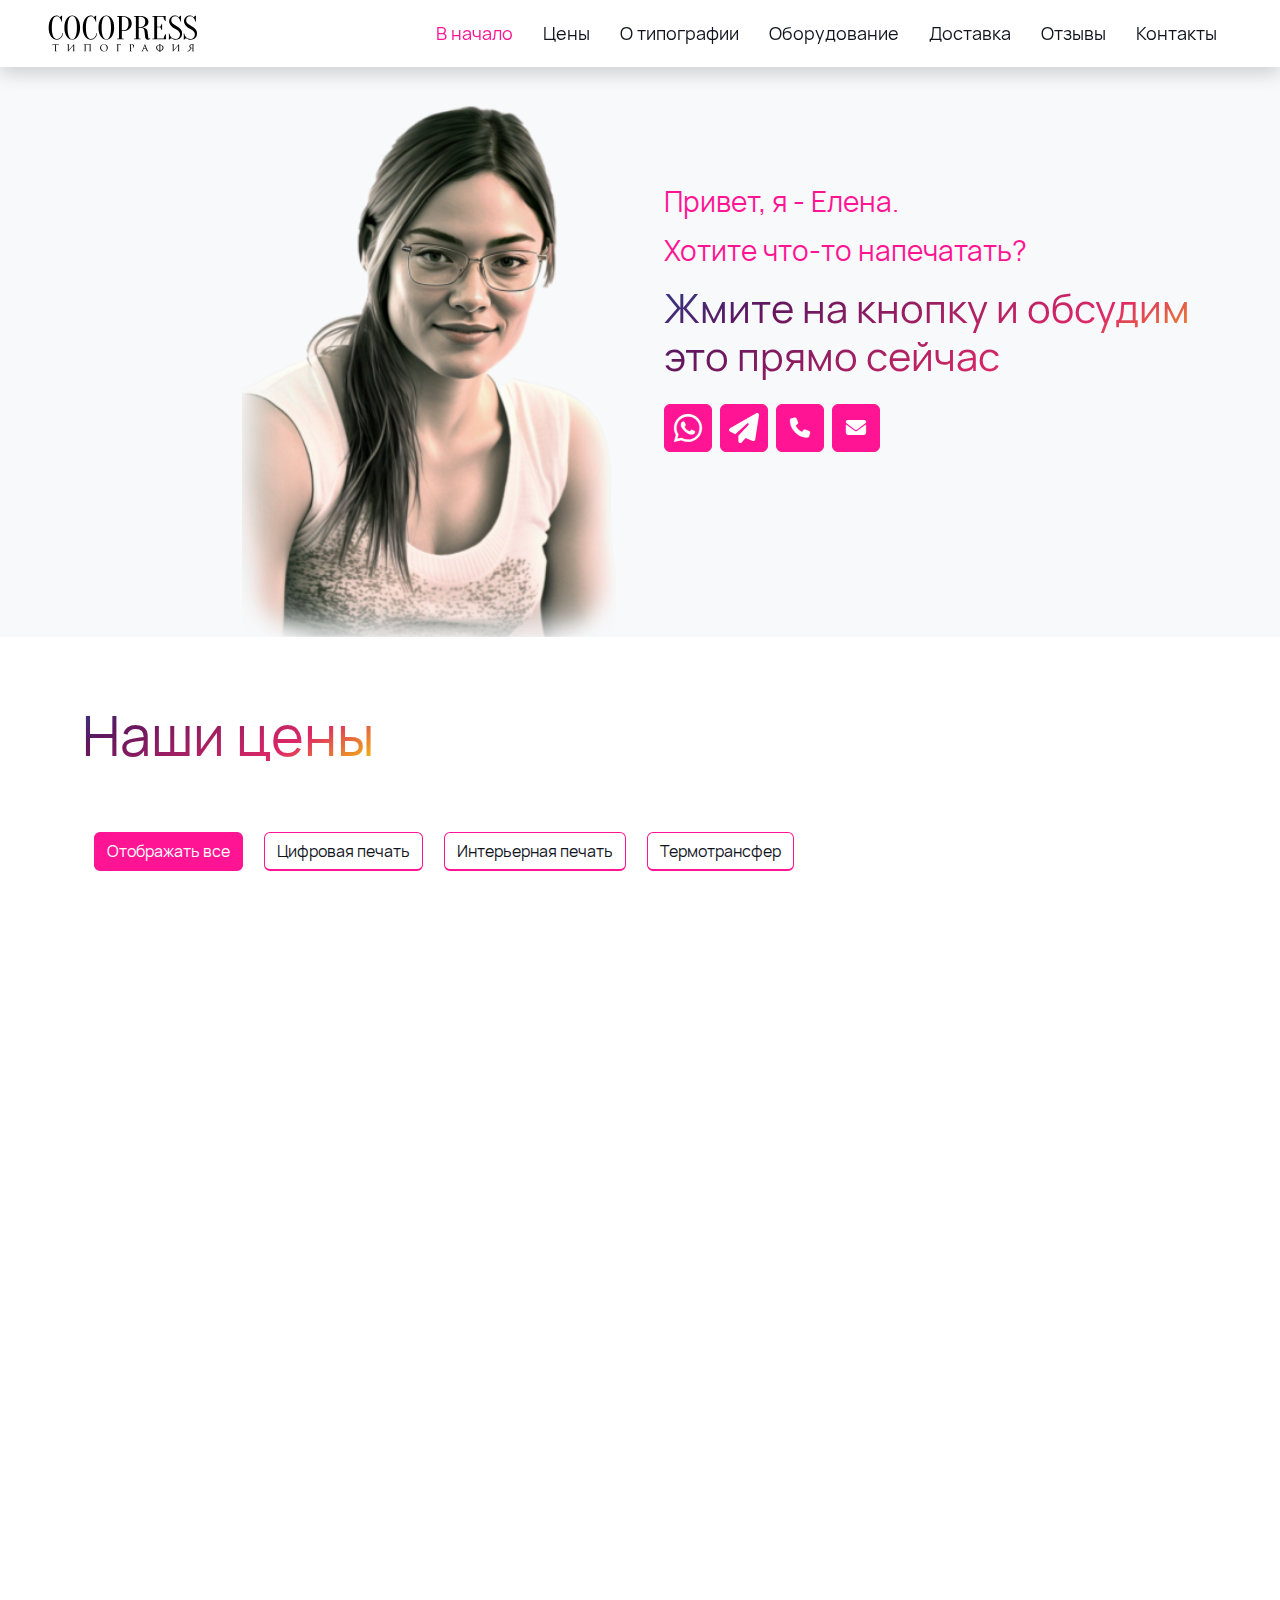
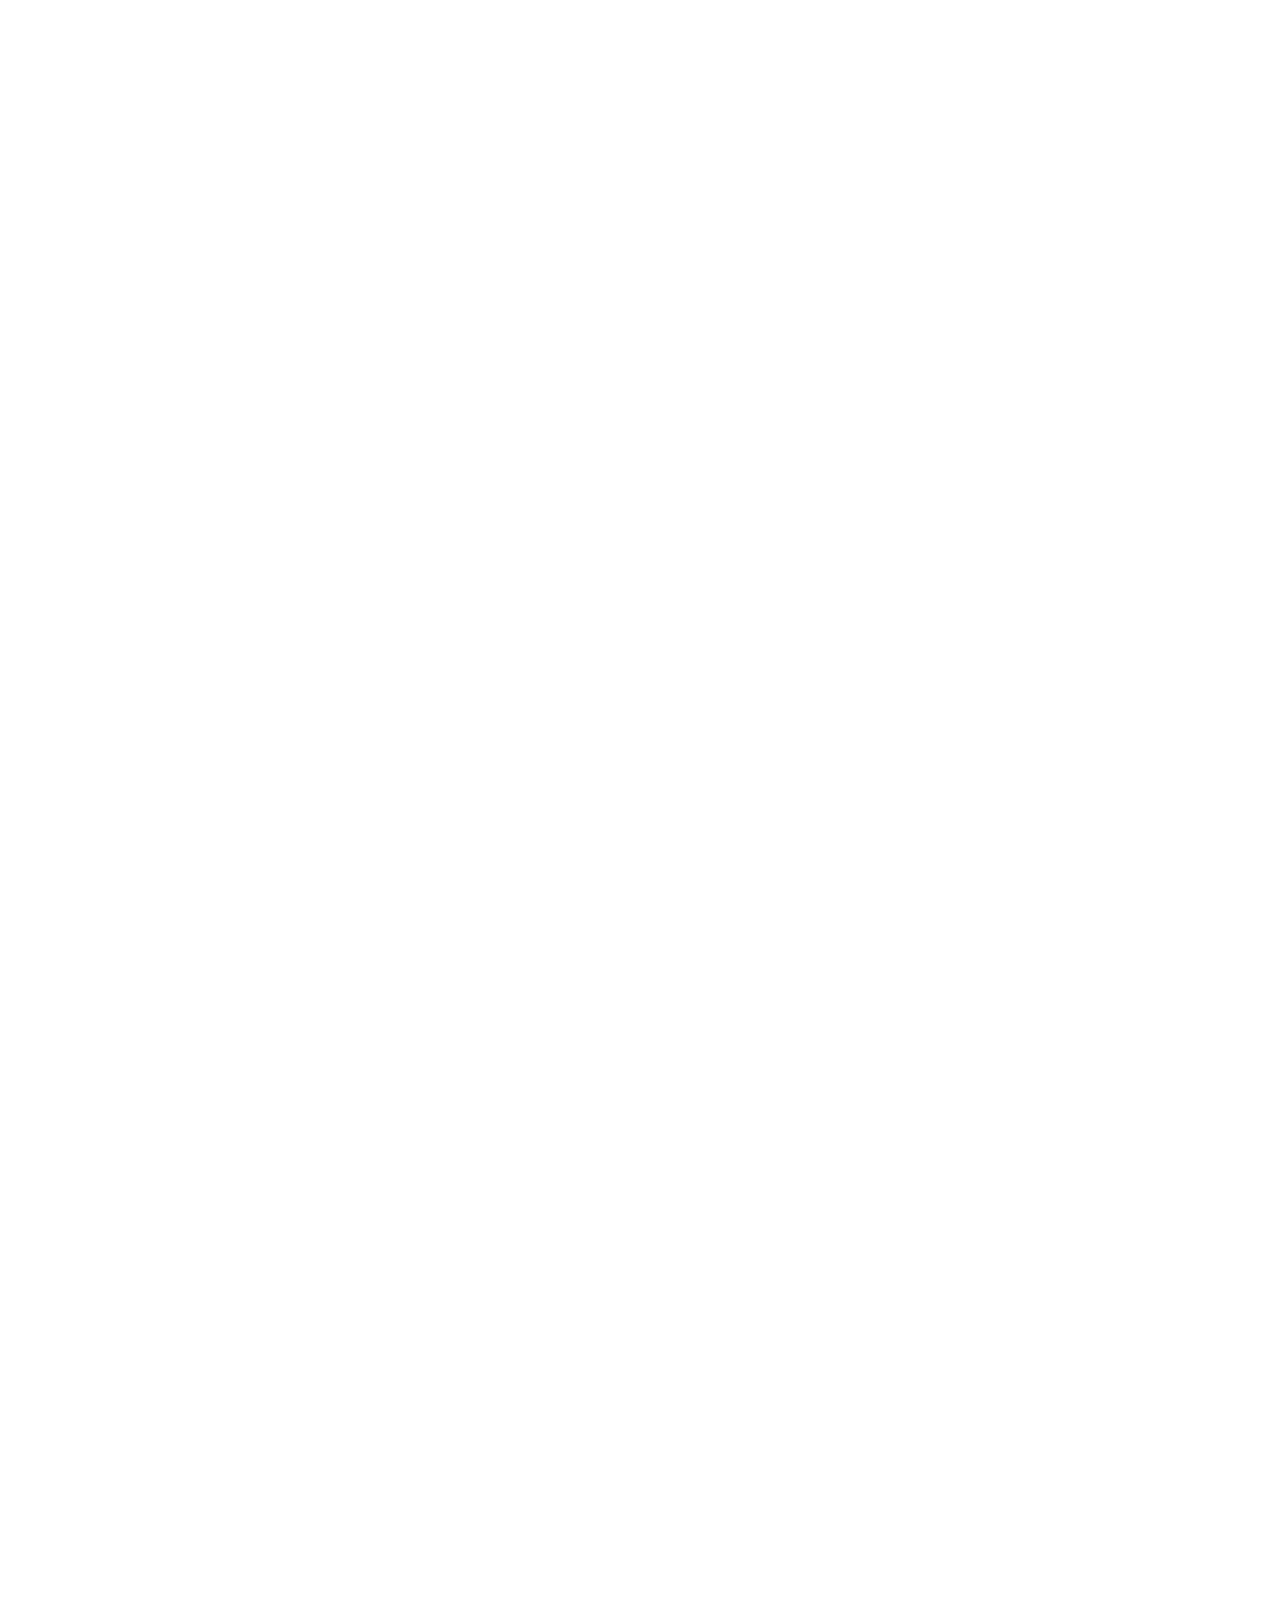
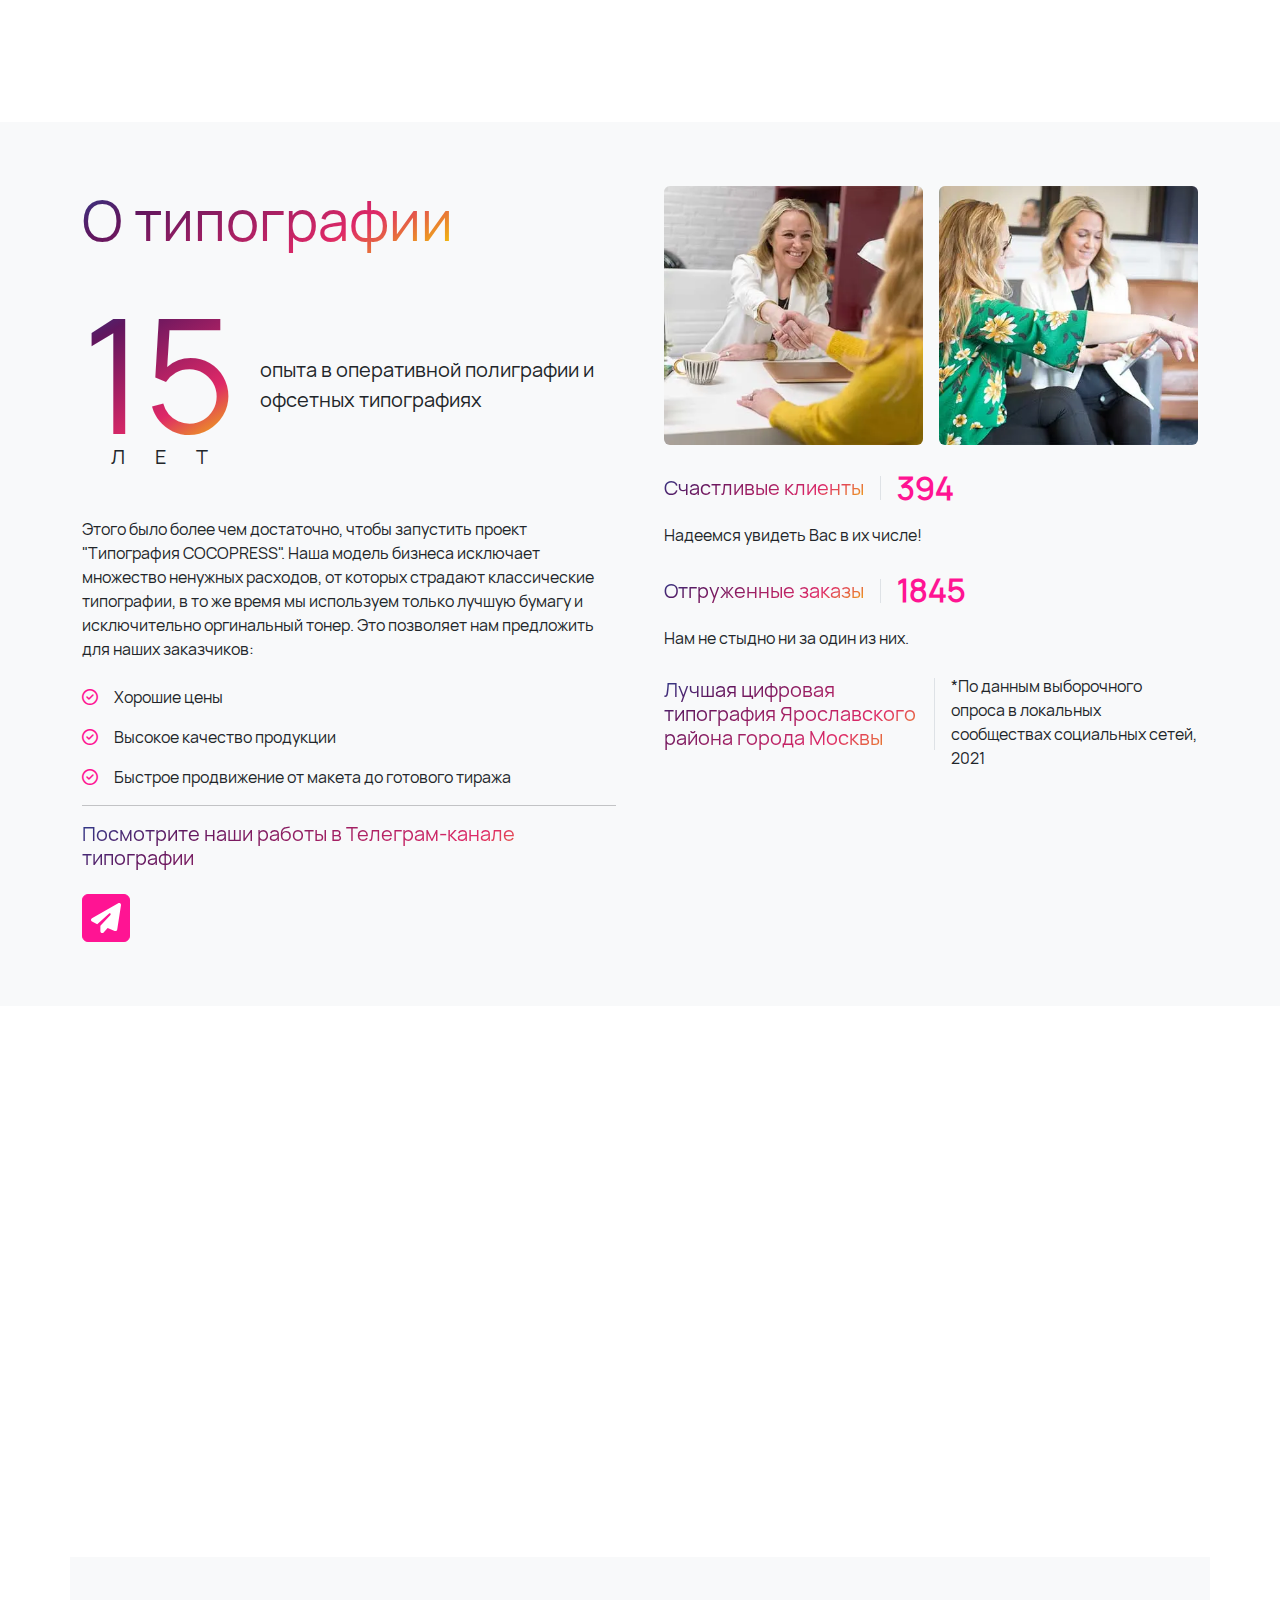
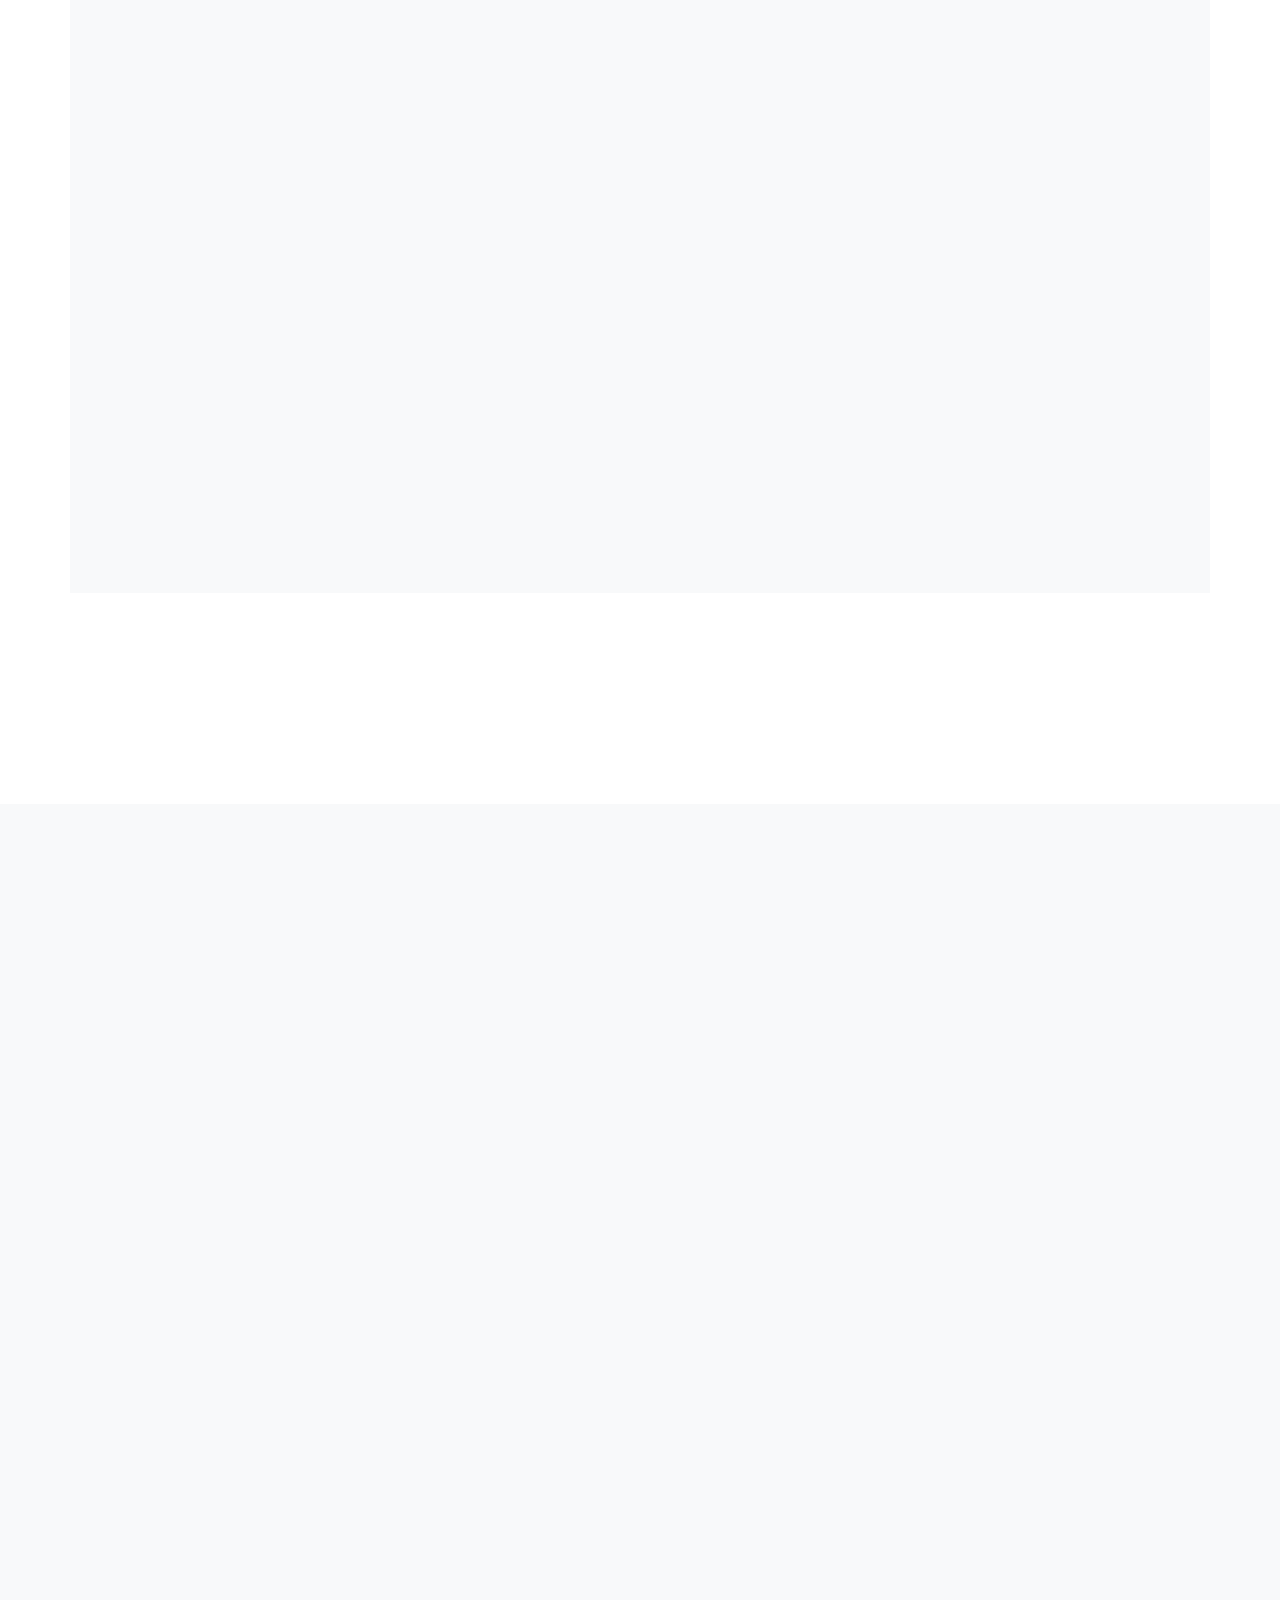
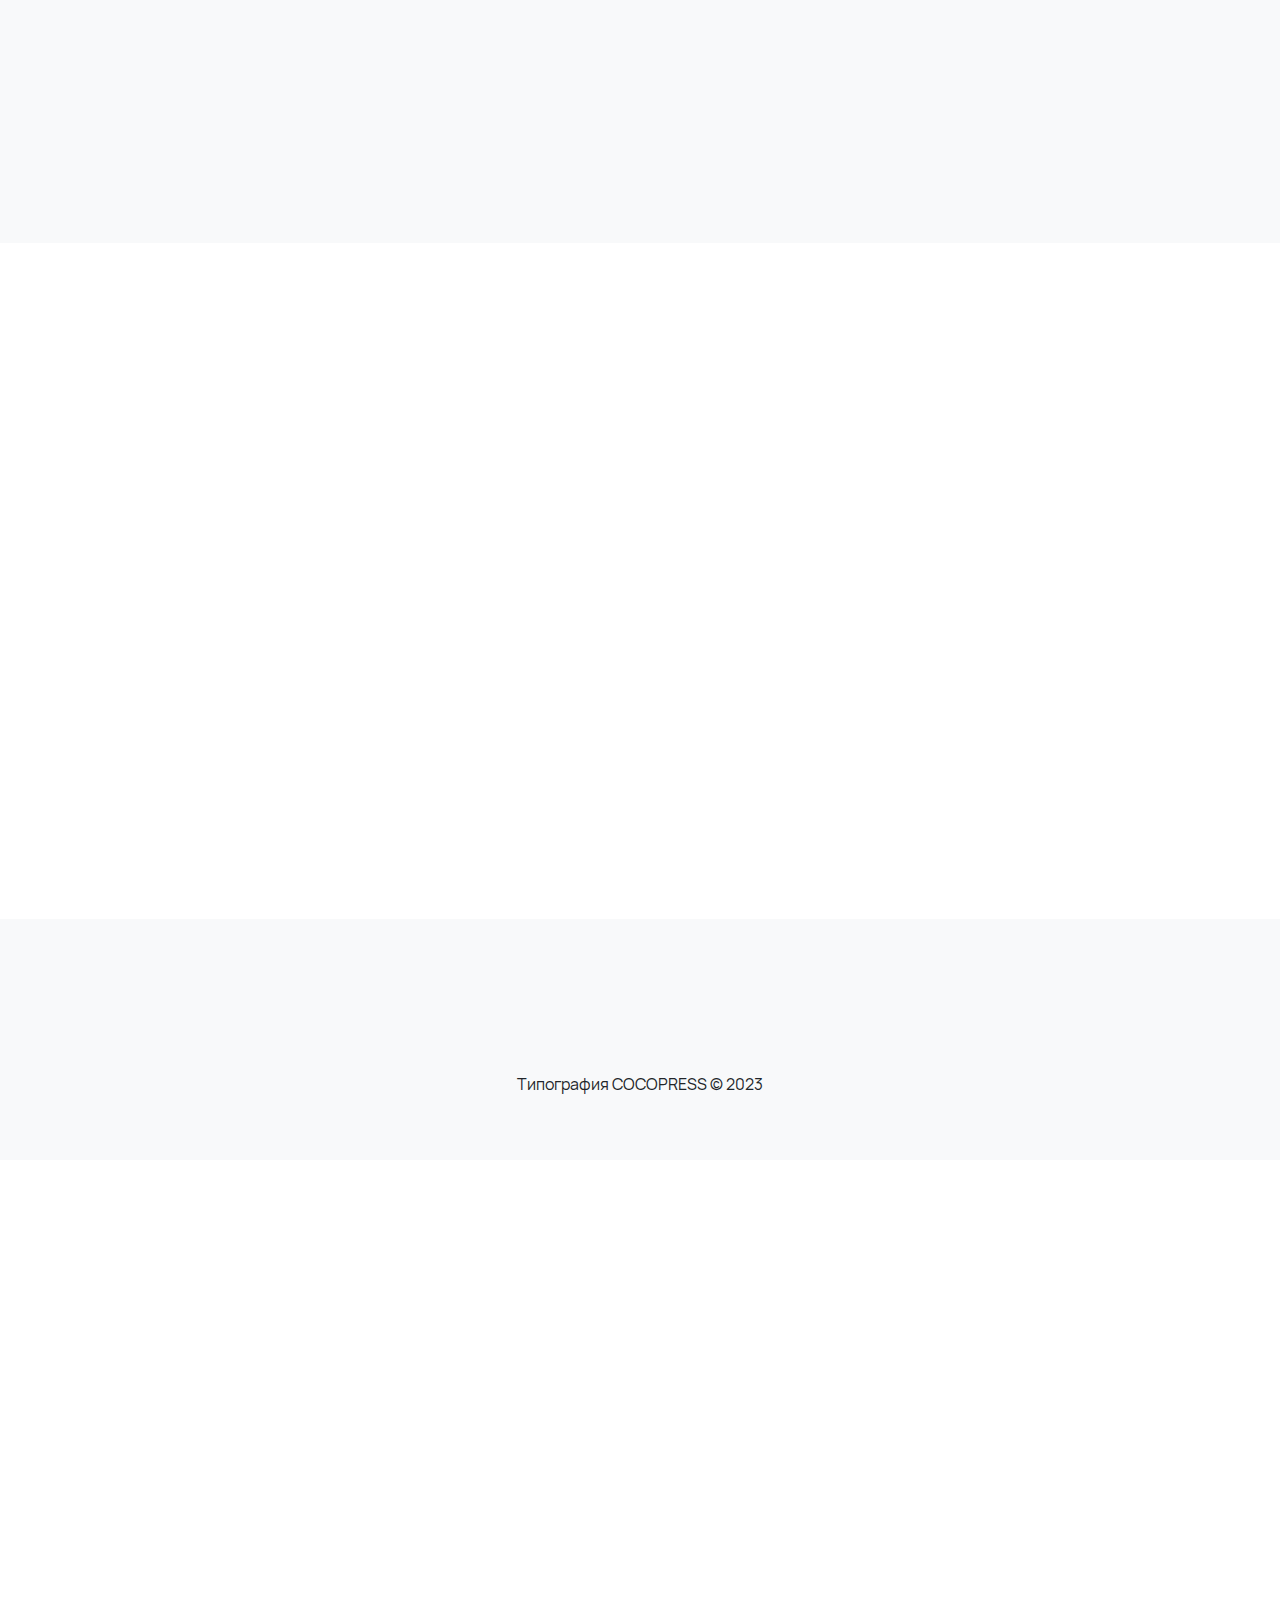
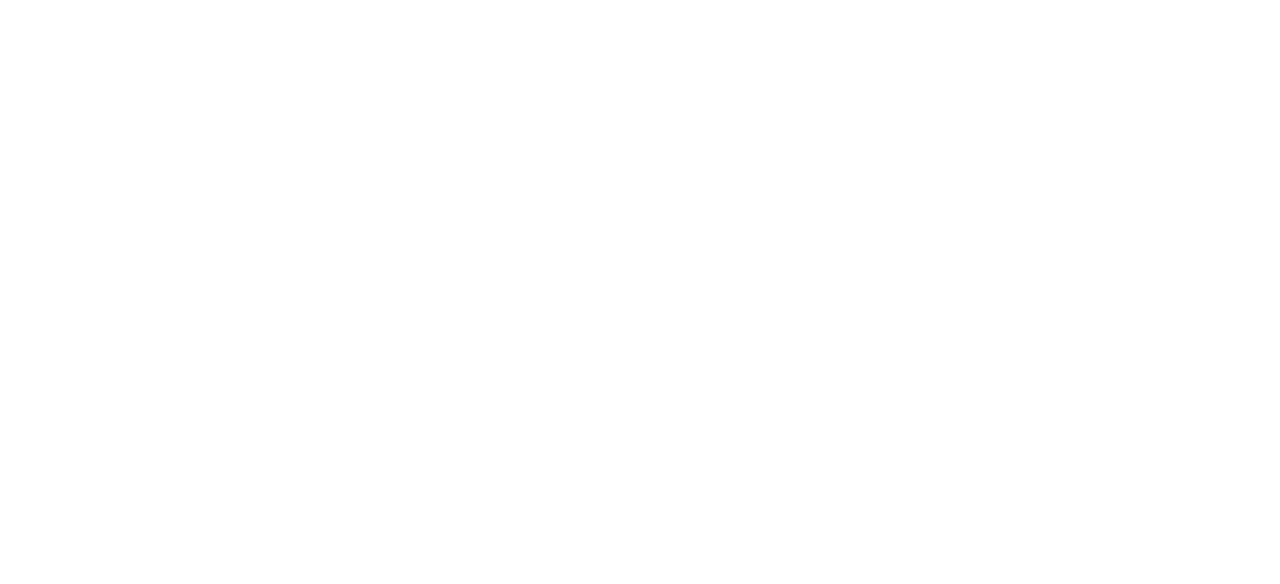
==== commit 49e5eb28: "1" ====
--- a/index.html
+++ b/index.html
@@ -52,7 +52,7 @@
                     <h3 class="display-4 mb-3"> <span class="outline text-primary">Жмите на кнопку и обсудим это прямо сейчас</span></h3>                    
                     <div class="d-flex pt-2">
                         <a class="btn btn-lg-square btn-primary me-2" href="https://api.whatsapp.com/send?phone=74951287070&text=" target="_blank" aria-label="What's app"><i class="fa-brands fa-whatsapp fa-2x"></i></a>
-                        <a class="btn btn-lg-square btn-primary me-2" href="https://t.me/cocopress" target="_blank" aria-label="Telegram"><svg aria-hidden="true" focusable="false" data-prefix="fas" data-icon="paper-plane" role="img" xmlns="http://www.w3.org/2000/svg" viewBox="0 0 512 512" class="svg-inline--fa fa-paper-plane fa-fw fa-xl fa-lg"><path fill="currentColor" d="M498.1 5.6c10.1 7 15.4 19.1 13.5 31.2l-64 416c-1.5 9.7-7.4 18.2-16 23s-18.9 5.4-28 1.6L284 427.7l-68.5 74.1c-8.9 9.7-22.9 12.9-35.2 8.1S160 493.2 160 480V396.4c0-4 1.5-7.8 4.2-10.7L331.8 202.8c5.8-6.3 5.6-16-.4-22s-15.7-6.4-22-.7L106 360.8 17.7 316.6C7.1 311.3 .3 300.7 0 288.9s5.9-22.8 16.1-28.7l448-256c10.7-6.1 23.9-5.5 34 1.4z" class=""></path></svg></a>                                    
+                        <a class="btn btn-lg-square btn-primary me-2" href="https://t.me/cocopress_info" target="_blank" aria-label="Telegram"><svg aria-hidden="true" focusable="false" data-prefix="fas" data-icon="paper-plane" role="img" xmlns="http://www.w3.org/2000/svg" viewBox="0 0 512 512" class="svg-inline--fa fa-paper-plane fa-fw fa-xl fa-lg"><path fill="currentColor" d="M498.1 5.6c10.1 7 15.4 19.1 13.5 31.2l-64 416c-1.5 9.7-7.4 18.2-16 23s-18.9 5.4-28 1.6L284 427.7l-68.5 74.1c-8.9 9.7-22.9 12.9-35.2 8.1S160 493.2 160 480V396.4c0-4 1.5-7.8 4.2-10.7L331.8 202.8c5.8-6.3 5.6-16-.4-22s-15.7-6.4-22-.7L106 360.8 17.7 316.6C7.1 311.3 .3 300.7 0 288.9s5.9-22.8 16.1-28.7l448-256c10.7-6.1 23.9-5.5 34 1.4z" class=""></path></svg></a>                                    
                         <a class="btn btn-lg-square btn-primary me-2" href="tel:+74951287070" aria-label="Telephone"><i class="fa fa-phone fa-lg"></i></a>
                         <a class="btn btn-lg-square btn-primary me-2" href="mailto:hello@cocopress.ru" aria-label="Email"> <i class="fa fa-envelope fa-lg"></i></a>                       
                     </div>                                                                
@@ -66,7 +66,7 @@
                     <h3 class="display-6 mb-3"> <span class="grad">Жмите на кнопку и обсудим это прямо сейчас</span></h3>                    
                     <div class="d-flex pt-2">
                         <a class="btn btn-lg-square btn-primary me-2" href="https://api.whatsapp.com/send?phone=74951287070&text=" target="_blank" aria-label="What's app"><i class="fa-brands fa-whatsapp fa-2x"></i></a>                        
-                        <a class="btn btn-lg-square btn-primary me-2" href="https://t.me/cocopress" target="_blank" aria-label="Telegram"><svg aria-hidden="true" focusable="false" data-prefix="fas" data-icon="paper-plane" role="img" xmlns="http://www.w3.org/2000/svg" viewBox="0 0 512 512" class="svg-inline--fa fa-paper-plane fa-fw fa-xl fa-lg"><path fill="currentColor" d="M498.1 5.6c10.1 7 15.4 19.1 13.5 31.2l-64 416c-1.5 9.7-7.4 18.2-16 23s-18.9 5.4-28 1.6L284 427.7l-68.5 74.1c-8.9 9.7-22.9 12.9-35.2 8.1S160 493.2 160 480V396.4c0-4 1.5-7.8 4.2-10.7L331.8 202.8c5.8-6.3 5.6-16-.4-22s-15.7-6.4-22-.7L106 360.8 17.7 316.6C7.1 311.3 .3 300.7 0 288.9s5.9-22.8 16.1-28.7l448-256c10.7-6.1 23.9-5.5 34 1.4z" class=""></path></svg></a>
+                        <a class="btn btn-lg-square btn-primary me-2" href="https://t.me/cocopress_info" target="_blank" aria-label="Telegram"><svg aria-hidden="true" focusable="false" data-prefix="fas" data-icon="paper-plane" role="img" xmlns="http://www.w3.org/2000/svg" viewBox="0 0 512 512" class="svg-inline--fa fa-paper-plane fa-fw fa-xl fa-lg"><path fill="currentColor" d="M498.1 5.6c10.1 7 15.4 19.1 13.5 31.2l-64 416c-1.5 9.7-7.4 18.2-16 23s-18.9 5.4-28 1.6L284 427.7l-68.5 74.1c-8.9 9.7-22.9 12.9-35.2 8.1S160 493.2 160 480V396.4c0-4 1.5-7.8 4.2-10.7L331.8 202.8c5.8-6.3 5.6-16-.4-22s-15.7-6.4-22-.7L106 360.8 17.7 316.6C7.1 311.3 .3 300.7 0 288.9s5.9-22.8 16.1-28.7l448-256c10.7-6.1 23.9-5.5 34 1.4z" class=""></path></svg></a>
                         <a class="btn btn-lg-square btn-primary me-2" href="tel:+74951287070" aria-label="Telephone"><i class="fa fa-phone fa-lg"></i></a>
                         <a class="btn btn-lg-square btn-primary me-2" href="mailto:hello@cocopress.ru" aria-label="Email"><i class="fa fa-envelope fa-lg"></i></a>                       
                     </div>
@@ -627,7 +627,7 @@
 </div>                
          
 <div class="col-lg-4 col-md-6 portfolio-item first wow fadeInUp" data-wow-delay="0.1s">                  
-  <img class="img-fluid rounded2" src="img/pr11.webp" alt="">
+  <img class="img-fluid rounded2" src="img/pr11_1.webp" alt="">
   <div class="text-center bg-gray rounded-end2 flex-column wow fadeInUp px-2" data-wow-delay="0.3s" style="max-width: 400px;">                            
       <h4 class="pt-3">Бейджи и бирки</h4>
       <p class="">Для любых мероприятий и товаров с ламиницией и отверстием</p>
@@ -686,11 +686,12 @@
                     <p class="mb-3"><i class="far fa-check-circle text-primary me-3"></i>Быстрое продвижение от макета до готового тиража</p>
                     <hr class="w-100">
                     <div class="d-flex align-items-center mb-3">
-                        <h5 class="pe-3 me-3 mb-0 grad">Посмотрите наши работы</h5>
+                        <h5 class="pe-3 me-3 mb-0 grad">Посмотрите наши работы в Телеграм-канале типографии</h5>
                     </div>                        
-                    <div class="pt-2">
-                        <a class="btn btn-square btn-primary me-2" href="https://www.instagram.com/cocopressru/" aria-label="instagram"><i class="fab fa-instagram fa-2x"></i></a>                        
-                    </div>                                        
+                    <div class="pt-2">                                                
+                        <a class="btn btn-lg-square btn-primary me-2" href="https://t.me/cocopress" target="_blank" aria-label="Telegram"><svg aria-hidden="true" focusable="false" data-prefix="fas" data-icon="paper-plane" role="img" xmlns="http://www.w3.org/2000/svg" viewBox="0 0 512 512" class="svg-inline--fa fa-paper-plane fa-fw fa-xl fa-lg"><path fill="currentColor" d="M498.1 5.6c10.1 7 15.4 19.1 13.5 31.2l-64 416c-1.5 9.7-7.4 18.2-16 23s-18.9 5.4-28 1.6L284 427.7l-68.5 74.1c-8.9 9.7-22.9 12.9-35.2 8.1S160 493.2 160 480V396.4c0-4 1.5-7.8 4.2-10.7L331.8 202.8c5.8-6.3 5.6-16-.4-22s-15.7-6.4-22-.7L106 360.8 17.7 316.6C7.1 311.3 .3 300.7 0 288.9s5.9-22.8 16.1-28.7l448-256c10.7-6.1 23.9-5.5 34 1.4z" class=""></path></svg></a>                                    
+                        
+                      </div>                                        
                 </div>
                 <div class="col-lg-6">
                     <div class="row g-3 mb-4">
@@ -1040,8 +1041,8 @@
                     <hr class="w-100">
                     <p class="mb-2">Пишите и звоните также и в Телеграм:</p>
                     <div class="d-flex pt-2">
-                        <a class="btn btn-square btn-primary me-2" href="https://t.me/cocopress" target="_blank"><svg aria-hidden="true" focusable="false" data-prefix="fas" data-icon="paper-plane" role="img" xmlns="http://www.w3.org/2000/svg" viewBox="0 0 512 512" class="svg-inline--fa fa-paper-plane fa-fw fa-xl fa-lg"><path fill="currentColor" d="M498.1 5.6c10.1 7 15.4 19.1 13.5 31.2l-64 416c-1.5 9.7-7.4 18.2-16 23s-18.9 5.4-28 1.6L284 427.7l-68.5 74.1c-8.9 9.7-22.9 12.9-35.2 8.1S160 493.2 160 480V396.4c0-4 1.5-7.8 4.2-10.7L331.8 202.8c5.8-6.3 5.6-16-.4-22s-15.7-6.4-22-.7L106 360.8 17.7 316.6C7.1 311.3 .3 300.7 0 288.9s5.9-22.8 16.1-28.7l448-256c10.7-6.1 23.9-5.5 34 1.4z" class=""></path></svg></a>
-                        <h3 class="fw-bold">@cocopress</h3>                        
+                        <a class="btn btn-square btn-primary me-2" href="https://t.me/cocopress_info" target="_blank"><svg aria-hidden="true" focusable="false" data-prefix="fas" data-icon="paper-plane" role="img" xmlns="http://www.w3.org/2000/svg" viewBox="0 0 512 512" class="svg-inline--fa fa-paper-plane fa-fw fa-xl fa-lg"><path fill="currentColor" d="M498.1 5.6c10.1 7 15.4 19.1 13.5 31.2l-64 416c-1.5 9.7-7.4 18.2-16 23s-18.9 5.4-28 1.6L284 427.7l-68.5 74.1c-8.9 9.7-22.9 12.9-35.2 8.1S160 493.2 160 480V396.4c0-4 1.5-7.8 4.2-10.7L331.8 202.8c5.8-6.3 5.6-16-.4-22s-15.7-6.4-22-.7L106 360.8 17.7 316.6C7.1 311.3 .3 300.7 0 288.9s5.9-22.8 16.1-28.7l448-256c10.7-6.1 23.9-5.5 34 1.4z" class=""></path></svg></a>
+                        <h3 class="fw-bold">@cocopress_info</h3>                        
                     </div>                    
                     <hr class="w-100">
                     <p class="mb-2">Ждем макеты на:</p>
@@ -1050,10 +1051,10 @@
                         <h3 class="fw-bold">hello@cocopress.ru</h3>                        
                     </div>
                     <hr class="w-100">
-                    <p class="mb-2">Подписывайся, у нас много интересного!</p>                    
-                    <div class="d-flex pt-2">
-                        <a class="btn btn-square btn-primary me-2" href="https://www.instagram.com/cocopressru/"><i class="fab fa-instagram fa-2x"></i></a>
-                        <h3 class="fw-bold">@cocopressru</h3>                        
+                    <p class="mb-2">Подписывайся на наш Телеграм-канал, там много интересного!</p>                    
+                    <div class="d-flex pt-2">                        
+                        <a class="btn btn-square btn-primary me-2" href="https://t.me/cocopress" target="_blank"><svg aria-hidden="true" focusable="false" data-prefix="fas" data-icon="paper-plane" role="img" xmlns="http://www.w3.org/2000/svg" viewBox="0 0 512 512" class="svg-inline--fa fa-paper-plane fa-fw fa-xl fa-lg"><path fill="currentColor" d="M498.1 5.6c10.1 7 15.4 19.1 13.5 31.2l-64 416c-1.5 9.7-7.4 18.2-16 23s-18.9 5.4-28 1.6L284 427.7l-68.5 74.1c-8.9 9.7-22.9 12.9-35.2 8.1S160 493.2 160 480V396.4c0-4 1.5-7.8 4.2-10.7L331.8 202.8c5.8-6.3 5.6-16-.4-22s-15.7-6.4-22-.7L106 360.8 17.7 316.6C7.1 311.3 .3 300.7 0 288.9s5.9-22.8 16.1-28.7l448-256c10.7-6.1 23.9-5.5 34 1.4z" class=""></path></svg></a>
+                        <h3 class="fw-bold">@cocopress</h3>                        
                     </div>                                      
                 </div>                
             </div>
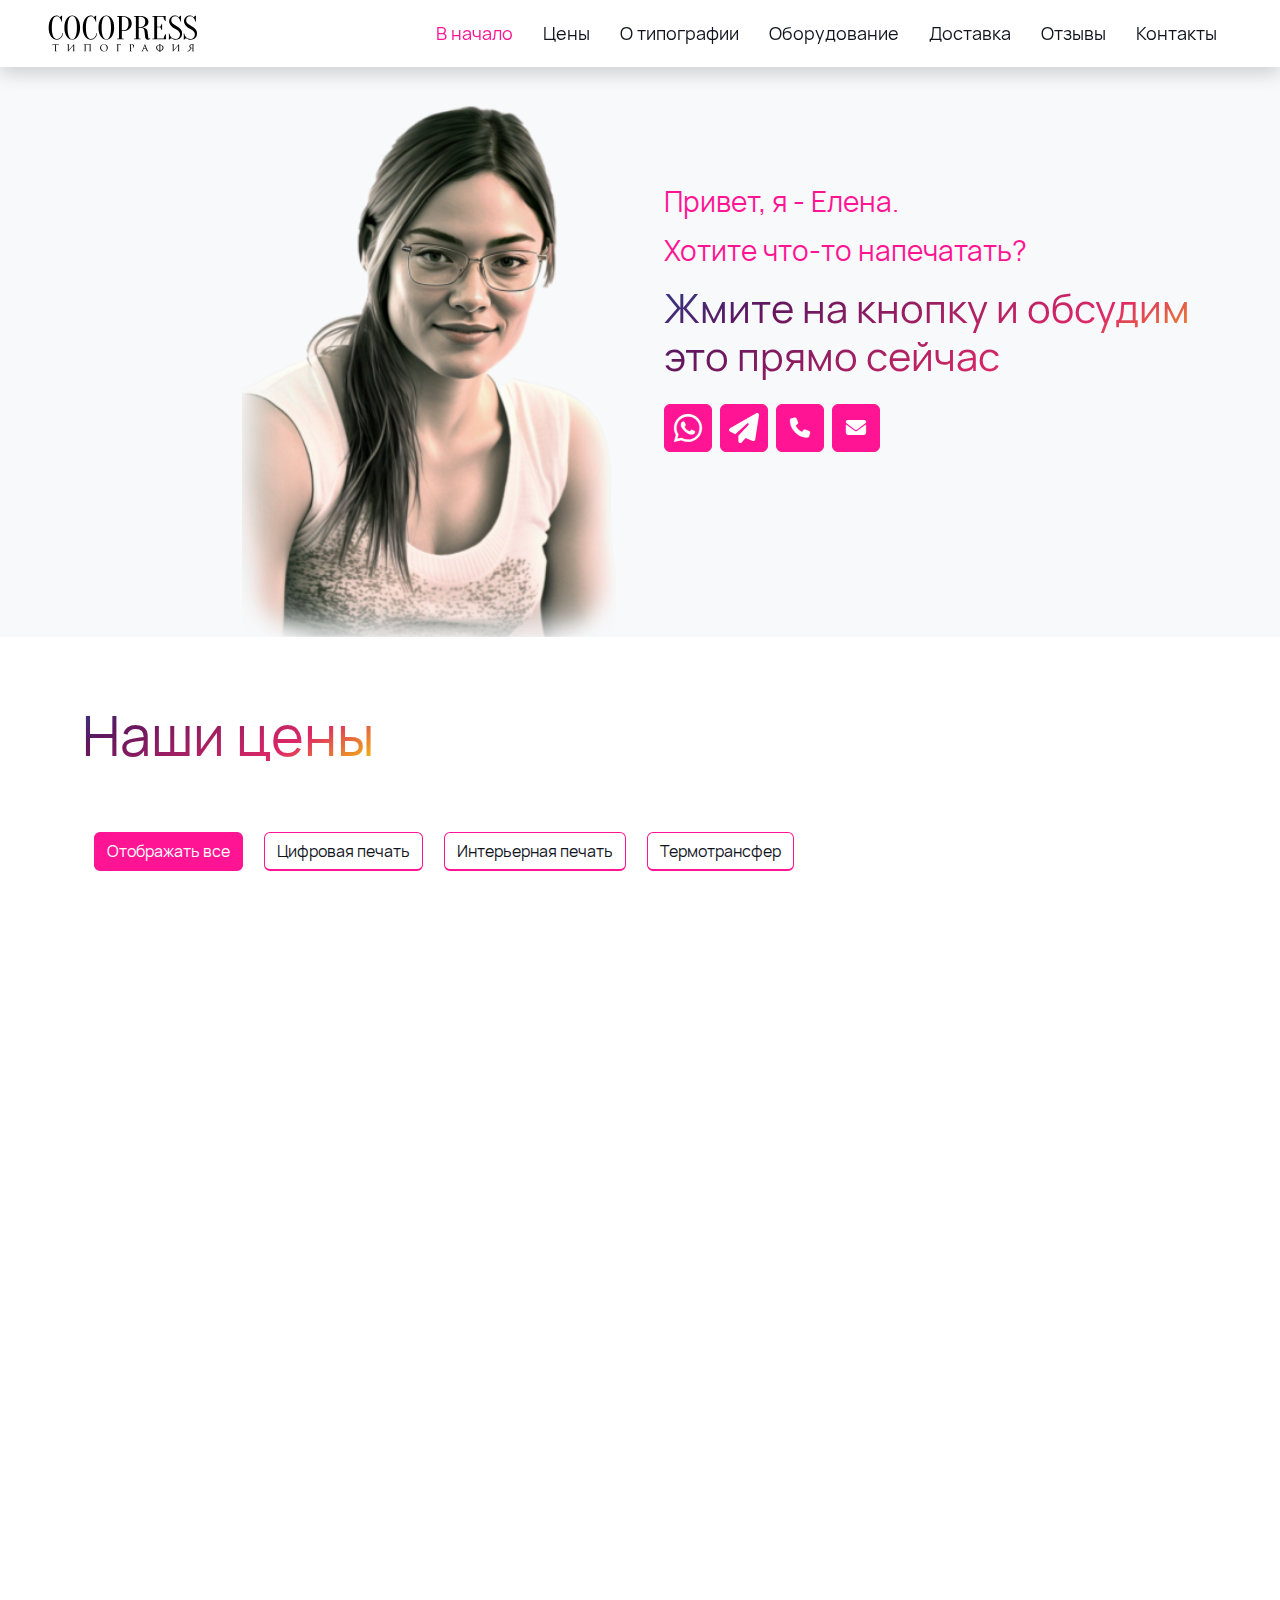
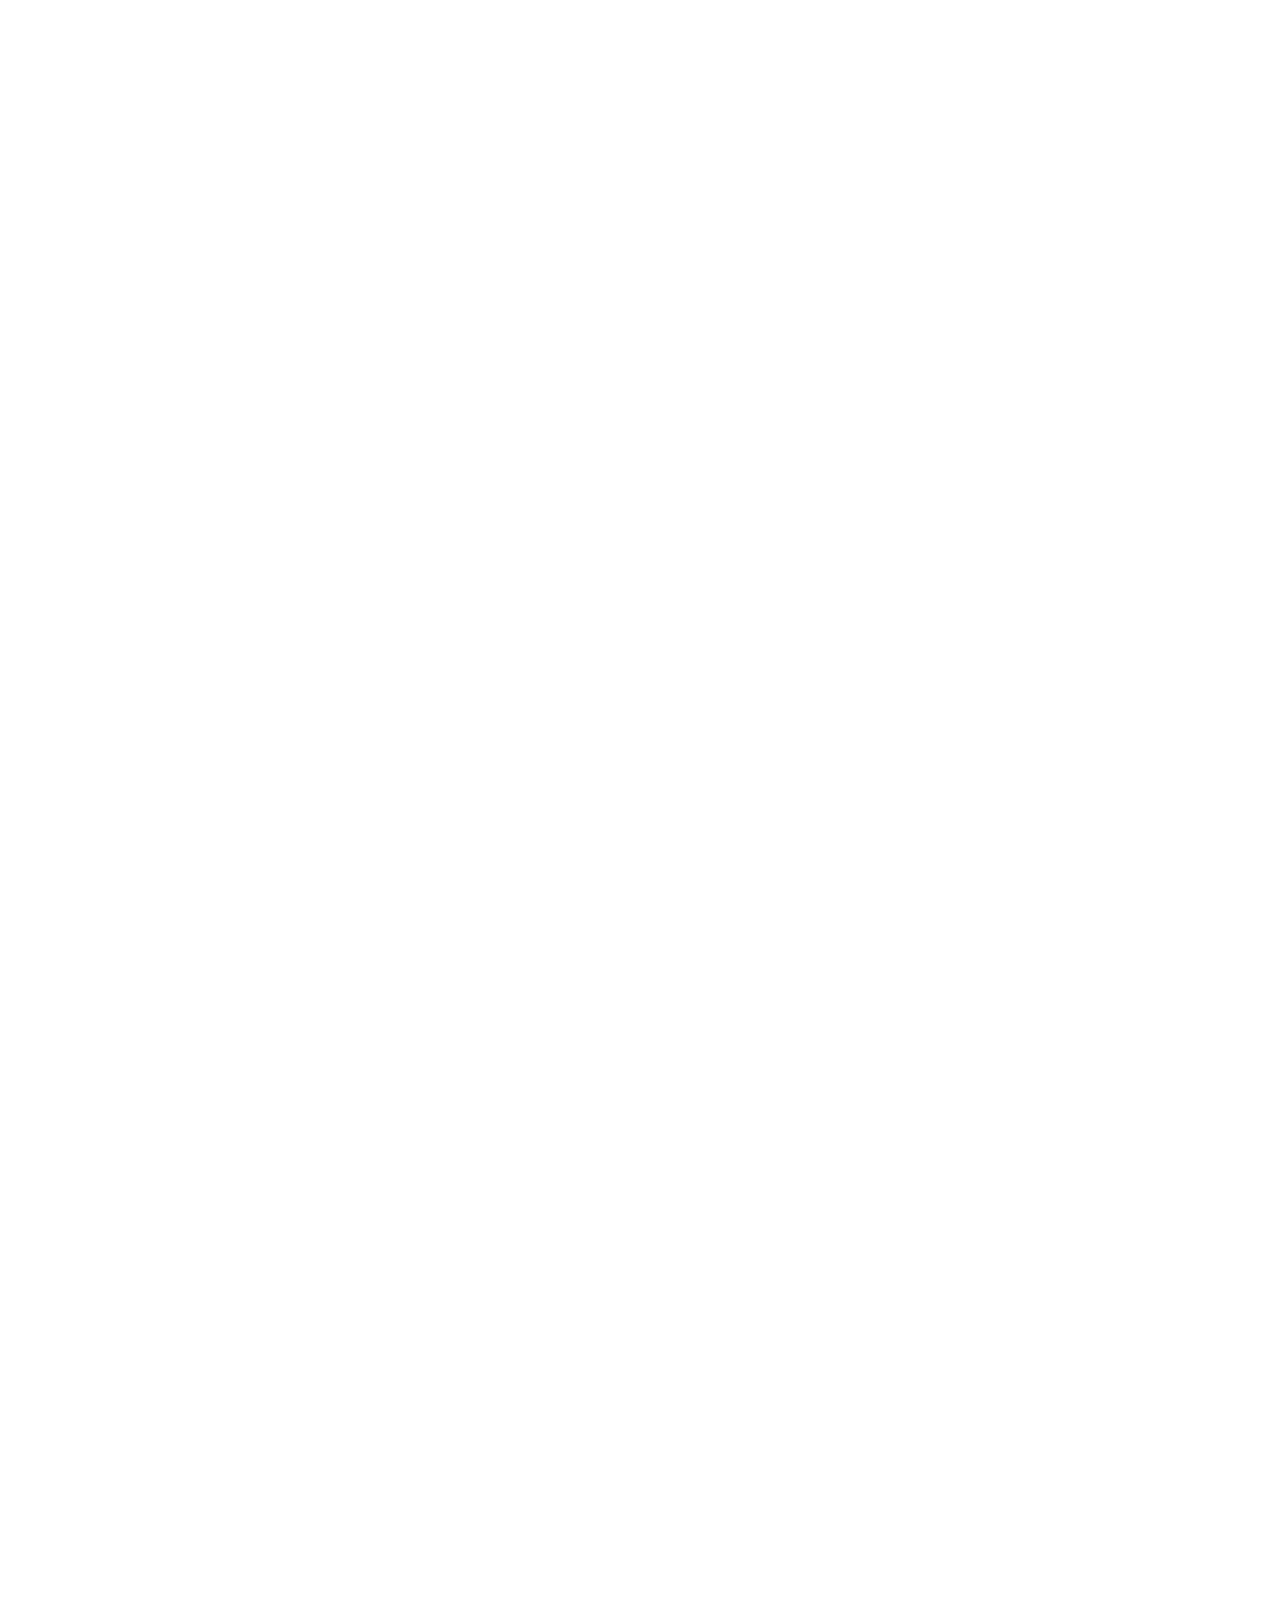
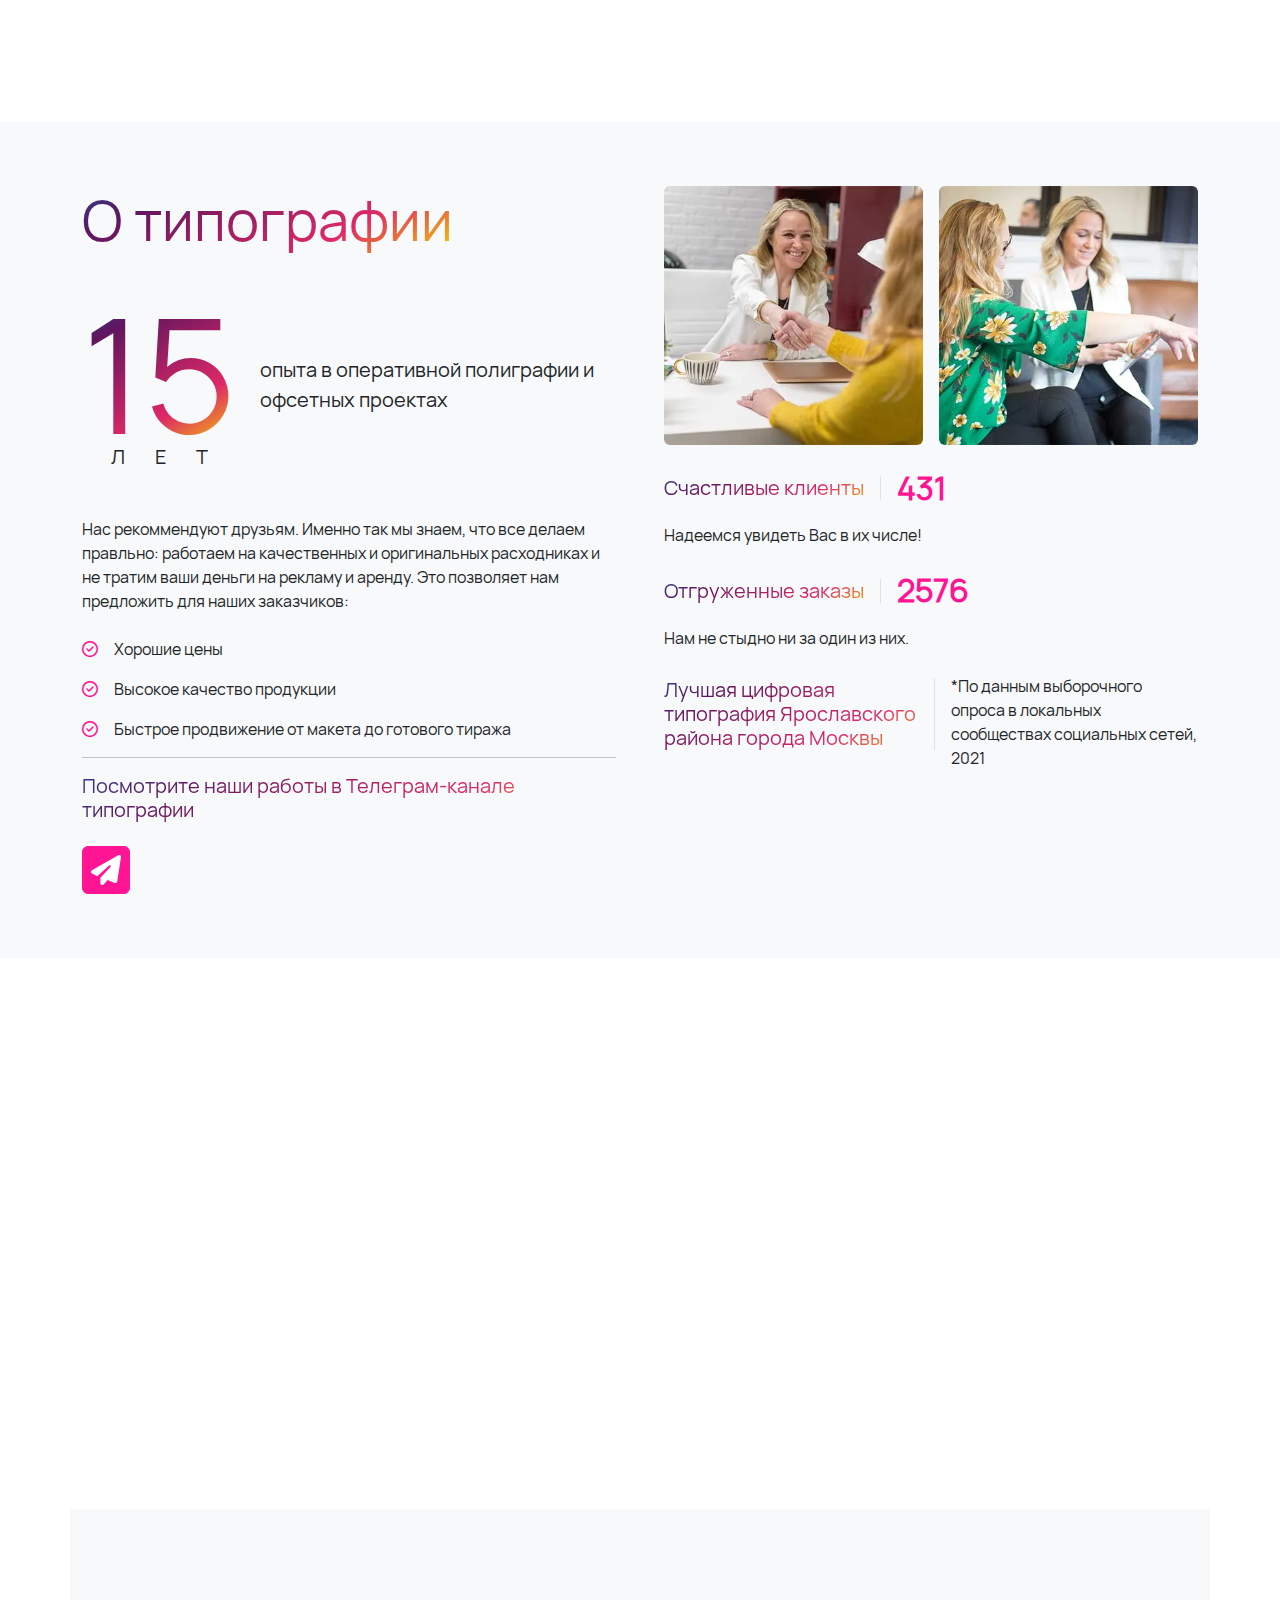
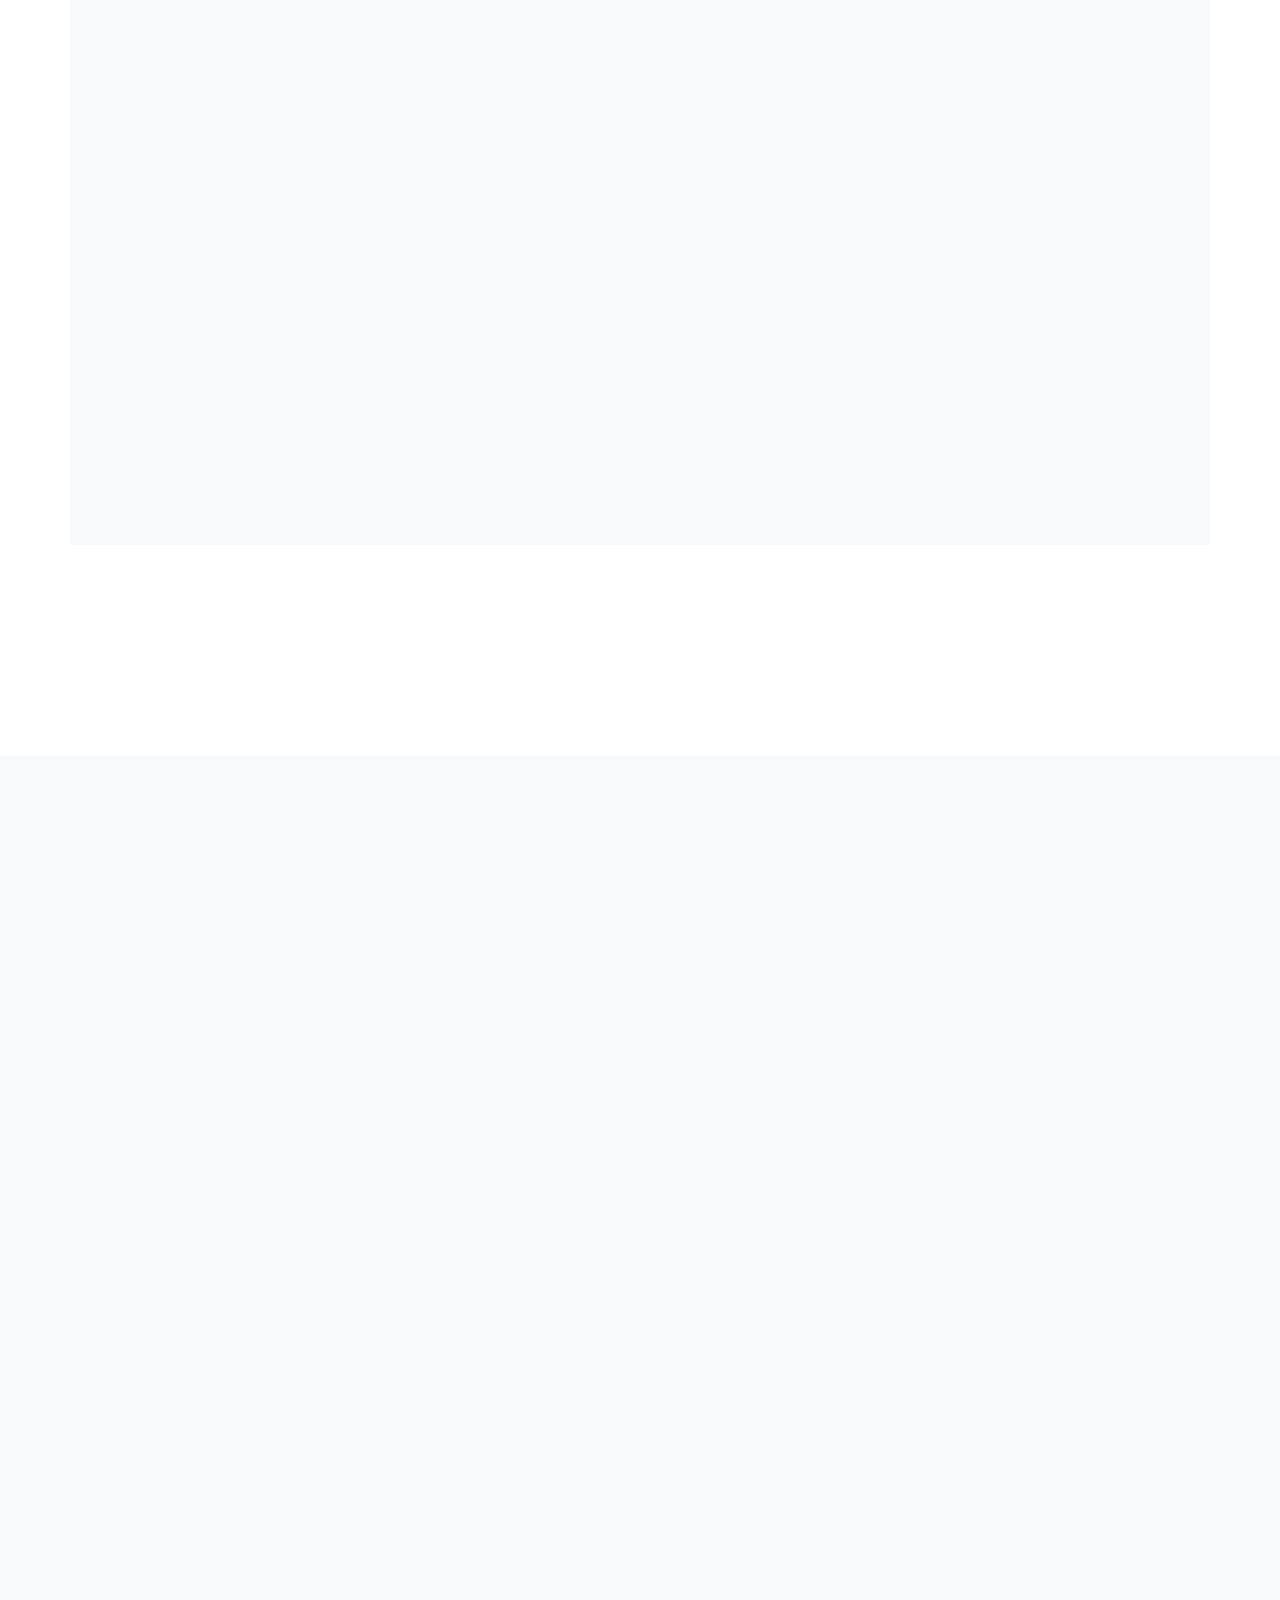
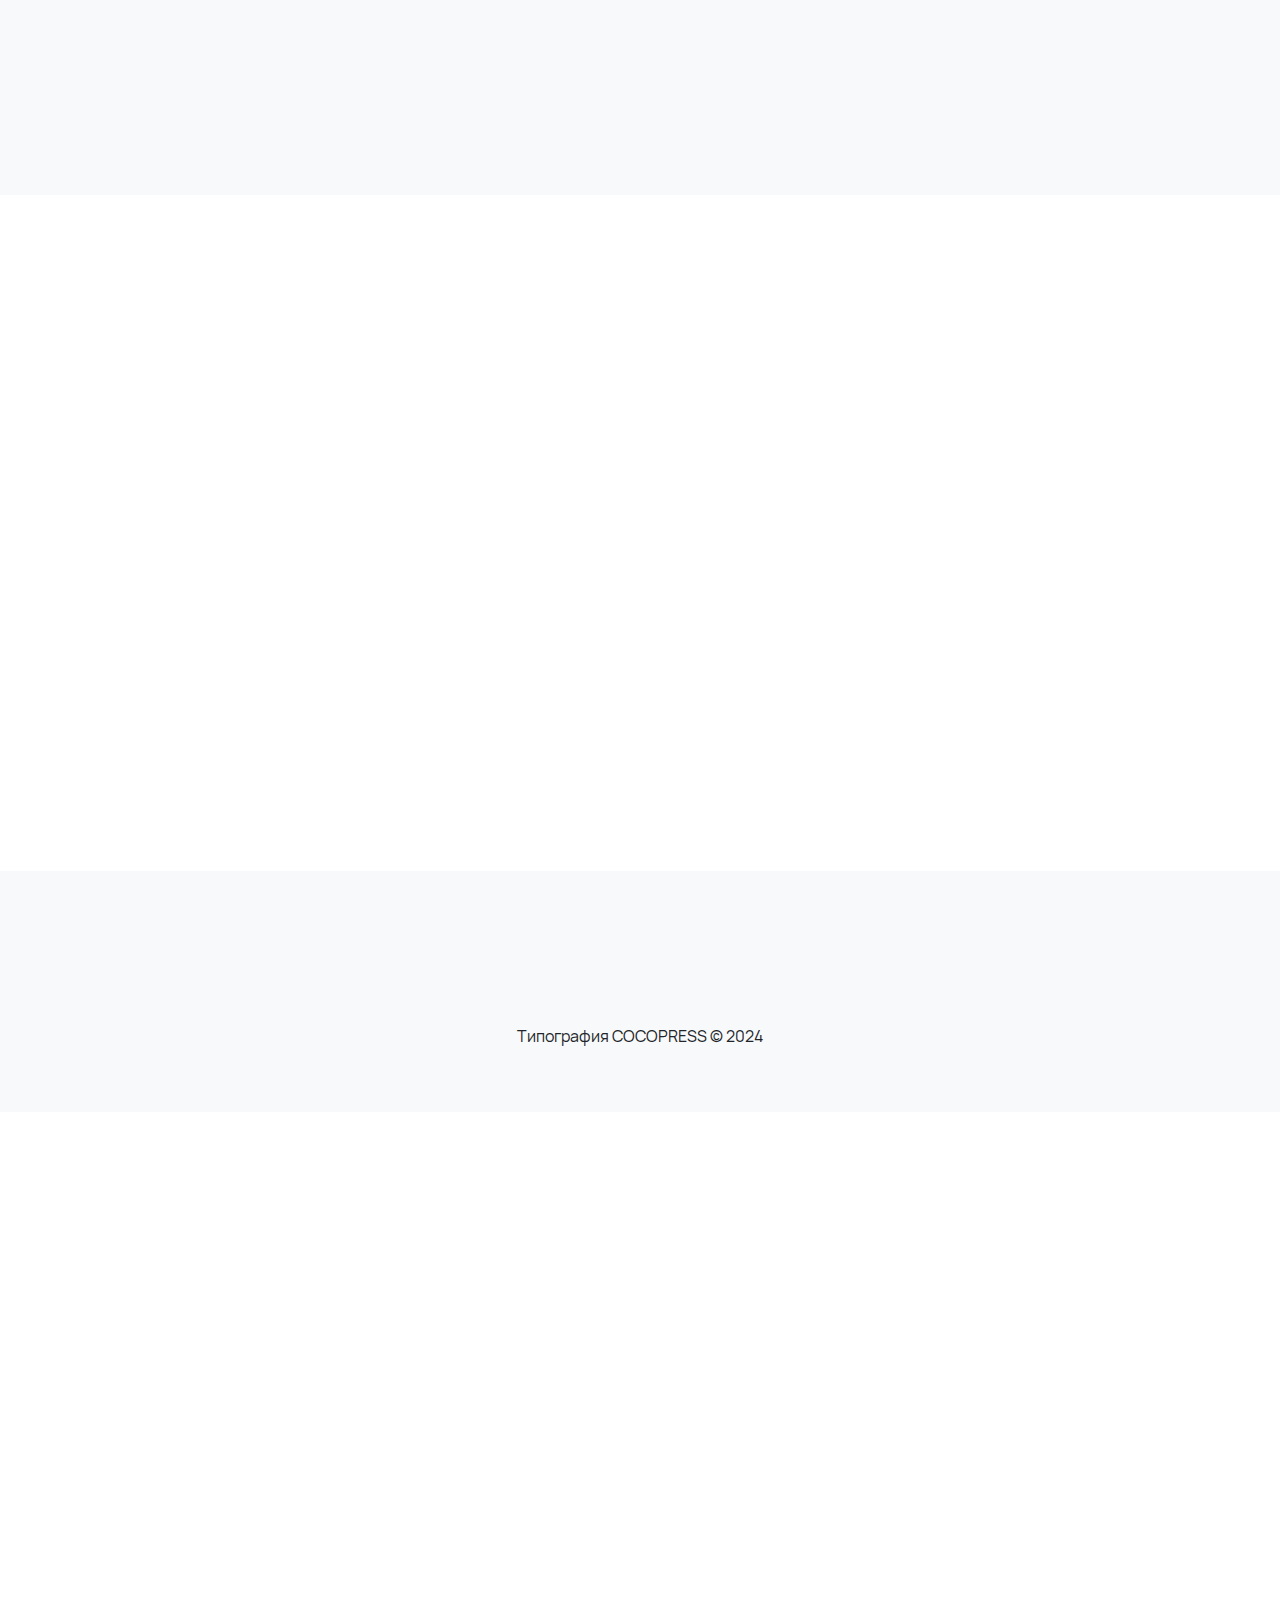
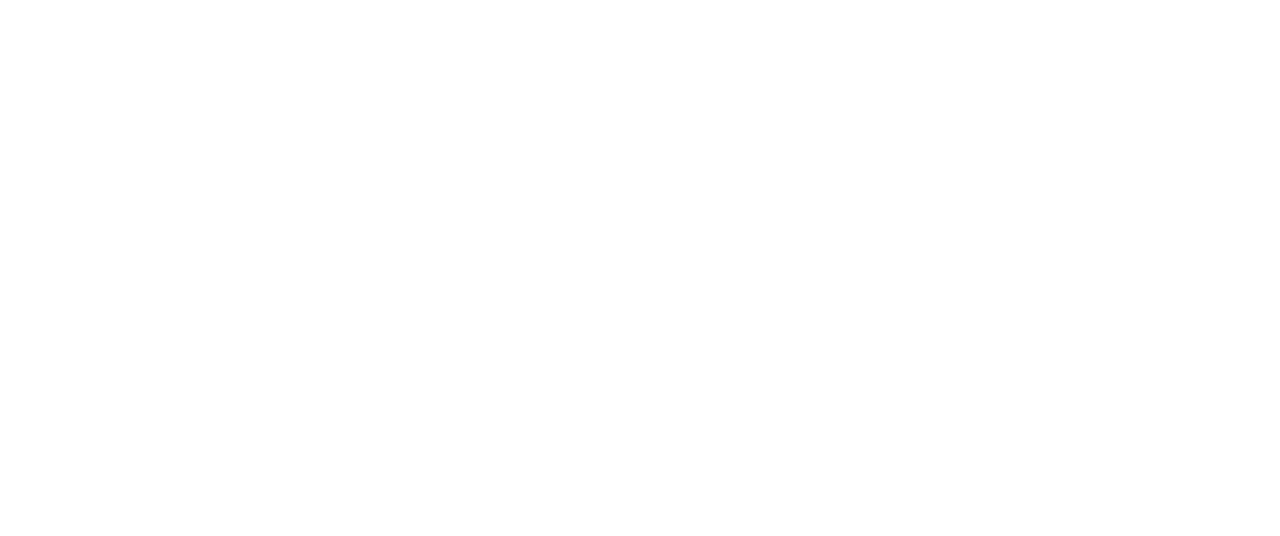
==== commit 26723e30: "1" ====
--- a/index.html
+++ b/index.html
@@ -2,6 +2,7 @@
 <html lang="ru">
 <head>
     <meta charset="utf-8">
+    <meta name="format-detection" content="telephone=no">
     <title>Типография COCOPRESS</title>
     <meta content="width=device-width, initial-scale=1.0, shrink-to-fit=no" name="viewport">
     <meta name="keywords" content="метро ВДНХ, Типография, Оперативная полиграфия, Листовки, Брошюры, Плакаты, Презентации, Папки, Открытки, Вкладыши, Авторефераты, Наклейки, Бейджи, Печати и штампы, Календари, Бланки, Визитки, Буклеты, Пригласительные, Билеты, Сувениры, Бумажные флажки, Меню, Печать на конвертах, Воблеры, Кубарики, Блокноты, Значки, Магниты, Пакеты, Трафареты, Бирки, Ценники"/>    
@@ -678,9 +679,9 @@
                             <h1 class="display-1 mb-0 grad">15</h1>
                             <h5 class="mb-0">ЛЕТ</h5>
                         </div>
-                        <h5 class="lh-base mb-0">опыта в оперативной полиграфии и офсетных типографиях</h5>
-                    </div>
-                    <p class="mb-4">Этого было более чем достаточно, чтобы запустить проект "Типография COCOPRESS". Наша модель бизнеса исключает множество ненужных расходов, от которых страдают классические типографии, в то же время мы используем только лучшую бумагу и исключительно оргинальный тонер. Это позволяет нам предложить для наших заказчиков:</p>
+                        <h5 class="lh-base mb-0">опыта в оперативной полиграфии и офсетных проектах</h5>
+                    </div>
+                    <p class="mb-4">Нас рекоммендуют друзьям. Именно так мы знаем, что все делаем правльно: работаем на качественных и оригинальных расходниках и не тратим ваши деньги на рекламу и аренду. Это позволяет нам предложить для наших заказчиков:</p>
                     <p class="mb-3"><i class="far fa-check-circle text-primary me-3"></i>Хорошие цены</p>
                     <p class="mb-3"><i class="far fa-check-circle text-primary me-3"></i>Высокое качество продукции</p>
                     <p class="mb-3"><i class="far fa-check-circle text-primary me-3"></i>Быстрое продвижение от макета до готового тиража</p>
@@ -704,12 +705,12 @@
                     </div>
                     <div class="d-flex align-items-center mb-3">
                         <h5 class="border-end pe-3 me-3 mb-0 grad">Счастливые клиенты</h5>
-                        <h2 class="text-primary fw-bold mb-0" data-toggle="counter-up">394</h2>
+                        <h2 class="text-primary fw-bold mb-0" data-toggle="counter-up">431</h2>
                     </div>
                     <p class="mb-4">Надеемся увидеть Вас в их числе!</p>
                     <div class="d-flex align-items-center mb-3">
                         <h5 class="border-end pe-3 me-3 mb-0 grad">Отгруженные заказы</h5>
-                        <h2 class="text-primary fw-bold mb-0" data-toggle="counter-up">1845</h2>
+                        <h2 class="text-primary fw-bold mb-0" data-toggle="counter-up">2576</h2>
                     </div>
                     <p class="mb-4">Нам не стыдно ни за один из них.</p>
                     <div class="d-flex align-items-center mb-3">
@@ -1075,8 +1076,7 @@
         <div class="row justify-content-center">
             <h1 class="display-5 text-center mb-5 wow fadeInUp" data-wow-delay="0.1s"><span class="grad">Спасибо за ваше внимание!</span></h1>
                 <div class="text-center">                    
-                    <p>Типография COCOPRESS © 2023</p>
-                    <!--p class ="fs-6">Designed by <a class="border-bottom" href="https://htmlcodex.com" target="_blank">HTML Codex</a></p-->                    
+                    <p>Типография COCOPRESS © 2024</p>                                       
                 </div>                
         </div>
         </div>        
@@ -1096,8 +1096,7 @@
     <script src="lib/easing/easing.min.js"></script>
     <script src="lib/waypoints/waypoints.min.js"></script>    
     <script src="lib/counterup/counterup.min.js"></script>
-    <script src="lib/owlcarousel/owl.carousel.min.js"></script>
-         
+    <script src="lib/owlcarousel/owl.carousel.min.js"></script>         
     <script src="lib/ll/leaflet.js"></script>    
     <script src="js/main.js"></script>
     <script type="text/javascript">
